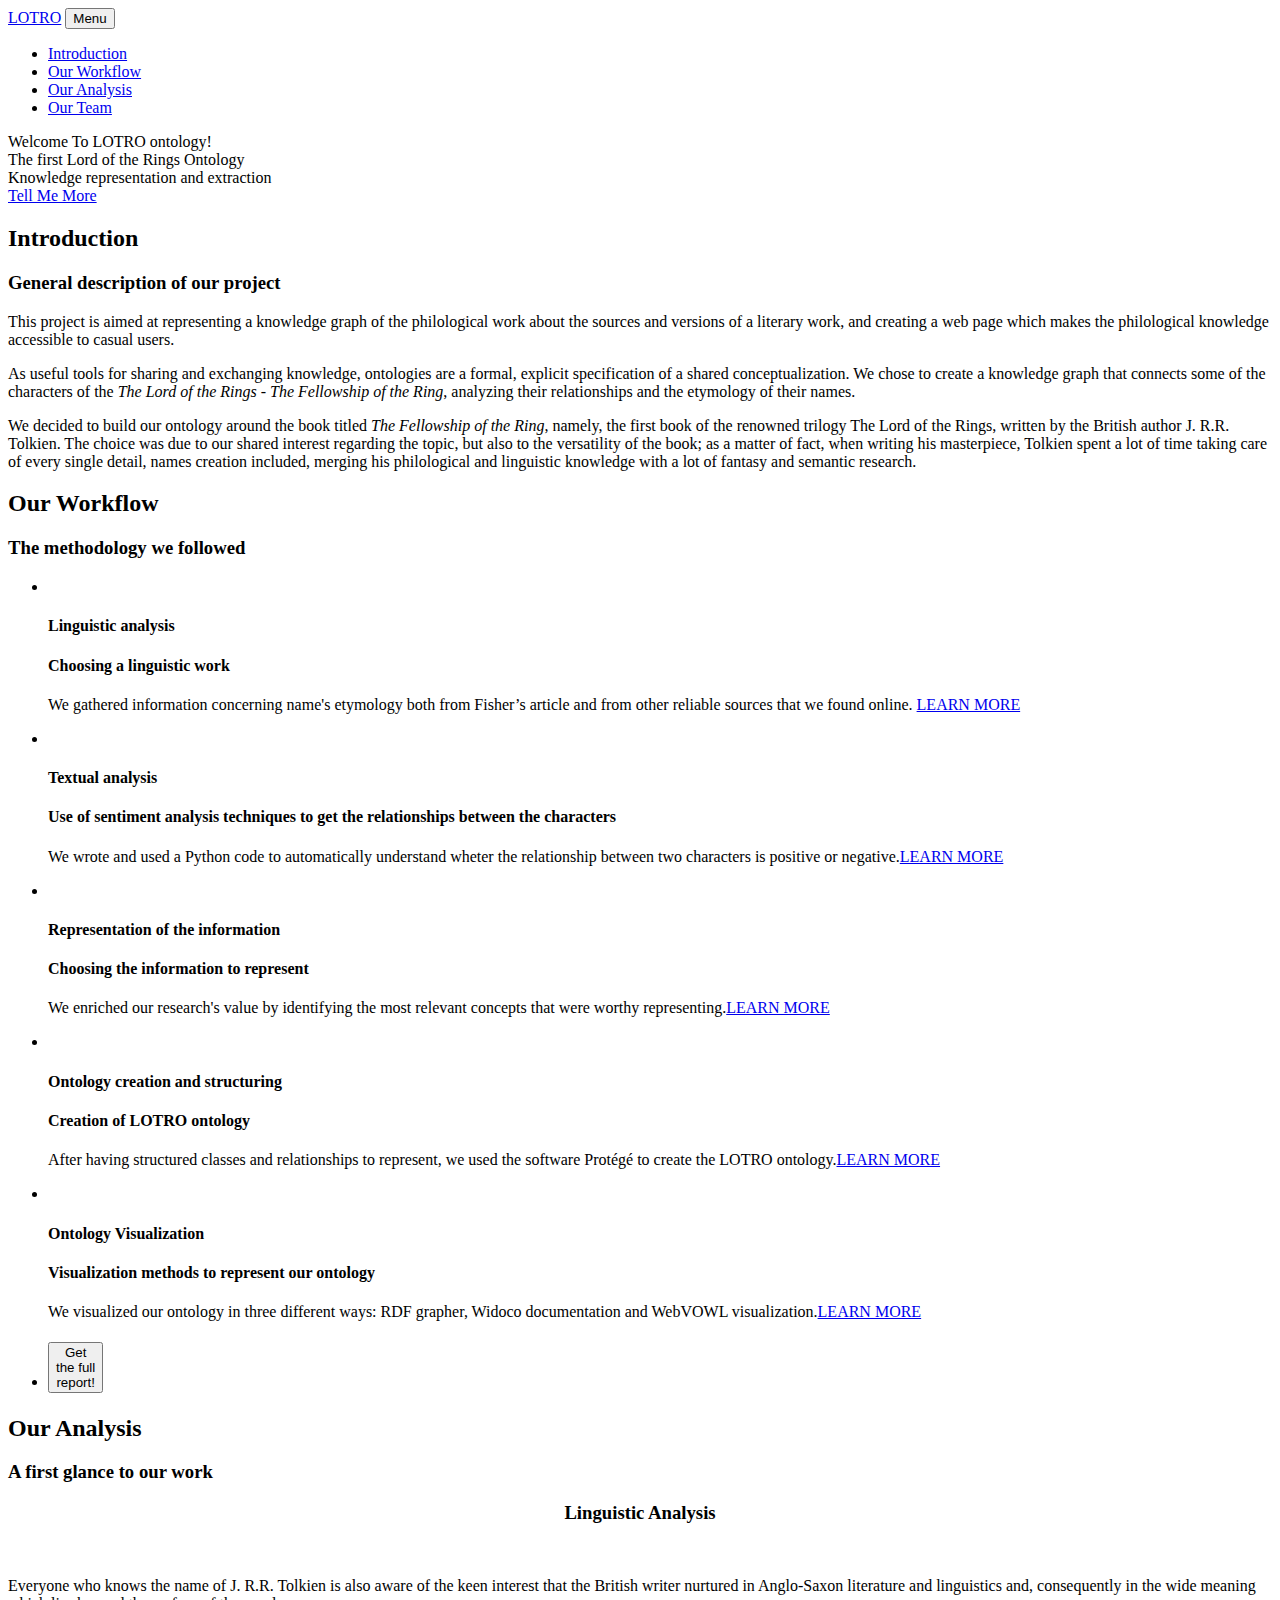
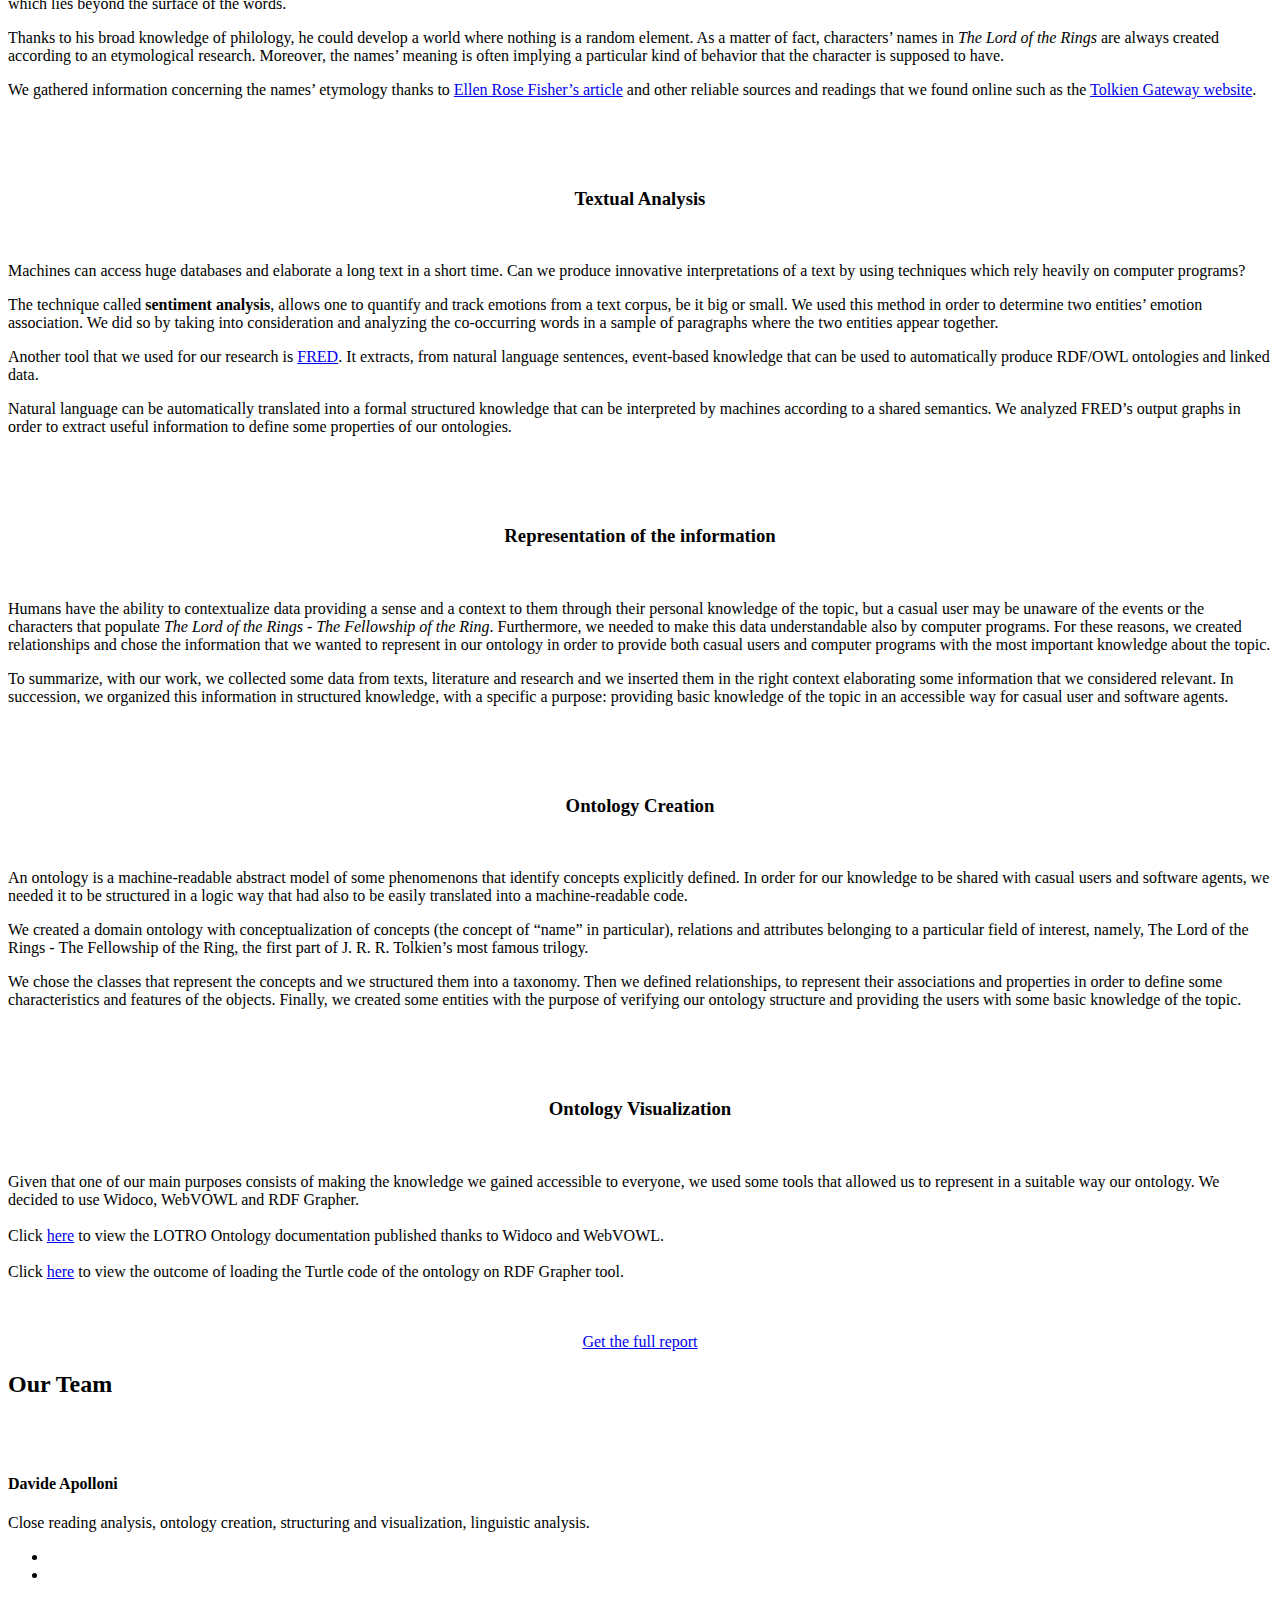
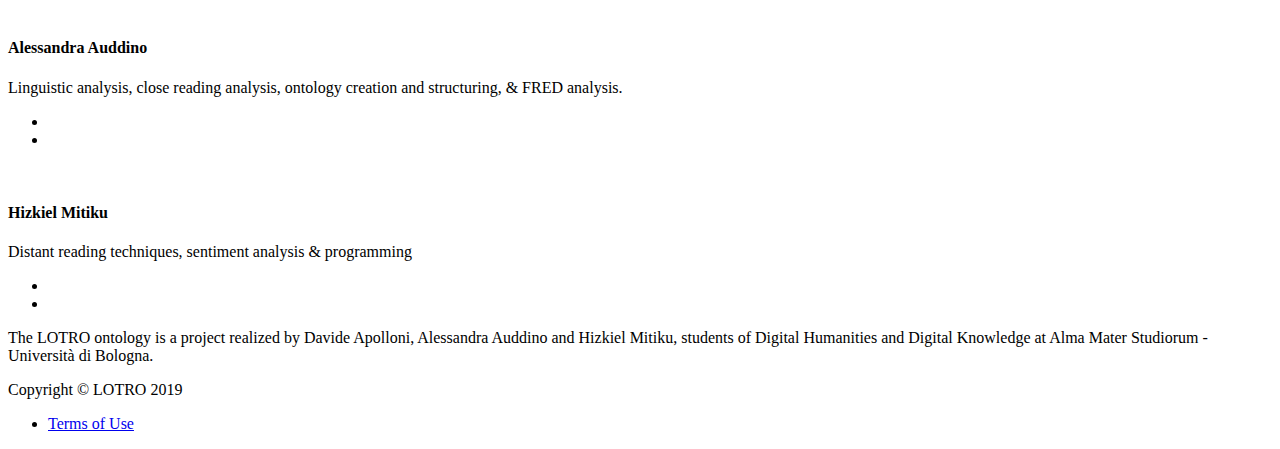
==== LOTRO webiste/index.html @ 90f0393a "Add files via upload" ====
<!DOCTYPE html>
<html lang="en">

<head>

  <meta charset="utf-8">
  <meta name="viewport" content="width=device-width, initial-scale=1, shrink-to-fit=no">
  <meta name="description" content="">
  <meta name="author" content="">

  <title>LOTRO</title>

  <!-- Bootstrap core CSS -->
  <link href="vendor/bootstrap/css/bootstrap.min.css" rel="stylesheet">

  <!-- Custom fonts for this template -->
  <link href="vendor/fontawesome-free/css/all.min.css" rel="stylesheet" type="text/css">
  <link href="https://fonts.googleapis.com/css?family=Montserrat:400,700" rel="stylesheet" type="text/css">
  <link href='https://fonts.googleapis.com/css?family=Kaushan+Script' rel='stylesheet' type='text/css'>
  <link href='https://fonts.googleapis.com/css?family=Droid+Serif:400,700,400italic,700italic' rel='stylesheet' type='text/css'>
  <link href='https://fonts.googleapis.com/css?family=Roboto+Slab:400,100,300,700' rel='stylesheet' type='text/css'>

  <!-- Custom styles for this template -->
  <link href="css/agency.min.css" rel="stylesheet">

  <!-- Top icon --> 
  <link rel="icon" href="img/icon/lotroicon.png">

</head>

<body id="page-top">

  <!-- Navigation -->
  <nav class="navbar navbar-expand-lg navbar-dark fixed-top" id="mainNav">
    <div class="container">
      <a class="navbar-brand js-scroll-trigger" href="#page-top">LOTRO</a>
      <button class="navbar-toggler navbar-toggler-right" type="button" data-toggle="collapse" data-target="#navbarResponsive" aria-controls="navbarResponsive" aria-expanded="false" aria-label="Toggle navigation">
        Menu
        <i class="fas fa-bars"></i>
      </button>
      <div class="collapse navbar-collapse" id="navbarResponsive">
        <ul class="navbar-nav text-uppercase ml-auto">
          <li class="nav-item">
            <a class="nav-link js-scroll-trigger" href="#introduction">Introduction</a>
          </li>
          <li class="nav-item">
            <a class="nav-link js-scroll-trigger" href="#ourworkflow">Our Workflow</a>
          </li>
          <li class="nav-item">
            <a class="nav-link js-scroll-trigger" href="#ouranalysis">Our Analysis</a>
          </li>
          <li class="nav-item">
            <a class="nav-link js-scroll-trigger" href="#team">Our Team</a>
          </li>
        </ul>
      </div>
    </div>
  </nav>

  <!-- Header -->
  <header class="masthead">
    <div class="container">
      <div class="intro-text">
        <div class="intro-lead-in">Welcome To LOTRO ontology!</div>
        <div class="intro-heading text-uppercase">The first Lord of the Rings Ontology</div>
        <div class="intro-lead-in">Knowledge representation and extraction</div>
        <a class="btn btn-primary btn-xl text-uppercase js-scroll-trigger" href="#introduction">Tell Me More</a>
      </div>
    </div>
  </header>

  <!-- introduction -->
  <section class="page-section" id="introduction">
    <div class="container">
      <div class="row">
        <div class="col-lg-12 text-center">
          <h2 class="section-heading text-uppercase">Introduction</h2>
          <h3 class="section-subheading text-muted">General description of our project</h3>
        </div>
      </div>
      <div class="row text-center">
        <p class="text-muted">This project is aimed at representing a knowledge graph of the philological work about the sources and versions of a literary work, and creating a web page which makes the philological knowledge accessible to casual users.</p>

		<p class="text-muted">As useful tools for sharing and exchanging knowledge, ontologies are a formal, explicit specification of a shared conceptualization. We chose to create a knowledge graph that connects some of the characters of the <i>The Lord of the Rings - The Fellowship of the Ring</i>, analyzing their relationships and the etymology of their names.</p>

		<p class="text-muted">We decided to build our ontology around the book titled <i>The Fellowship of the Ring</i>, namely, the first book of the renowned trilogy The Lord of the Rings, written by the British author J. R.R. Tolkien. The choice was due to our shared interest regarding the topic, but also to the versatility of the book; as a matter of fact, when writing his masterpiece, Tolkien spent a lot of time taking care of every single detail, names creation included, merging his philological and linguistic knowledge with a lot of fantasy and semantic research.</p>

    </div>
  </section>

  <!-- Portfolio Grid -->
<!--
  <section class="bg-light page-section" id="portfolio">
    <div class="container">
      <div class="row">
        <div class="col-lg-12 text-center">
          <h2 class="section-heading text-uppercase">Our Workflow</h2>
          <h3 class="section-subheading text-muted">The methodology we followed.</h3>
        </div>
      </div>
      <div class="row">
        <div class="col-md-4 col-sm-6 portfolio-item">
          <a class="portfolio-link" data-toggle="modal" href="#portfolioModal1">
            <div class="portfolio-hover">
              <div class="portfolio-hover-content">
                <i class="fas fa-plus fa-3x"></i>
              </div>
            </div>
            <img class="img-fluid" src="img/portfolio/01-thumbnail.jpg" alt="">
          </a>
          <div class="portfolio-caption">
            <h4>Something</h4>
            <p class="text-muted">Illustration</p>
          </div>
        </div>
        <div class="col-md-4 col-sm-6 portfolio-item">
          <a class="portfolio-link" data-toggle="modal" href="#portfolioModal2">
            <div class="portfolio-hover">
              <div class="portfolio-hover-content">
                <i class="fas fa-plus fa-3x"></i>
              </div>
            </div>
            <img class="img-fluid" src="img/portfolio/02-thumbnail.jpg" alt="">
          </a>
          <div class="portfolio-caption">
            <h4>Something Else</h4>
            <p class="text-muted">Graphic Design</p>
          </div>
        </div>
        <div class="col-md-4 col-sm-6 portfolio-item">
          <a class="portfolio-link" data-toggle="modal" href="#portfolioModal3">
            <div class="portfolio-hover">
              <div class="portfolio-hover-content">
                <i class="fas fa-plus fa-3x"></i>
              </div>
            </div>
            <img class="img-fluid" src="img/portfolio/03-thumbnail.jpg" alt="">
          </a>
          <div class="portfolio-caption">
            <h4>Finish</h4>
            <p class="text-muted">Identity</p>
          </div>
        </div>
        <div class="col-md-4 col-sm-6 portfolio-item">
          <a class="portfolio-link" data-toggle="modal" href="#portfolioModal4">
            <div class="portfolio-hover">
              <div class="portfolio-hover-content">
                <i class="fas fa-plus fa-3x"></i>
              </div>
            </div>
            <img class="img-fluid" src="img/portfolio/04-thumbnail.jpg" alt="">
          </a>
          <div class="portfolio-caption">
            <h4>Lines</h4>
            <p class="text-muted">Branding</p>
          </div>
        </div>
        <div class="col-md-4 col-sm-6 portfolio-item">
          <a class="portfolio-link" data-toggle="modal" href="#portfolioModal5">
            <div class="portfolio-hover">
              <div class="portfolio-hover-content">
                <i class="fas fa-plus fa-3x"></i>
              </div>
            </div>
            <img class="img-fluid" src="img/portfolio/05-thumbnail.jpg" alt="">
          </a>
          <div class="portfolio-caption">
            <h4>Southwest</h4>
            <p class="text-muted">Website Design</p>
          </div>
        </div>
        <div class="col-md-4 col-sm-6 portfolio-item">
          <a class="portfolio-link" data-toggle="modal" href="#portfolioModal6">
            <div class="portfolio-hover">
              <div class="portfolio-hover-content">
                <i class="fas fa-plus fa-3x"></i>
              </div>
            </div>
            <img class="img-fluid" src="img/portfolio/06-thumbnail.jpg" alt="">
          </a>
          <div class="portfolio-caption">
            <h4>Window</h4>
            <p class="text-muted">Photography</p>
          </div>
        </div>
      </div>
    </div>
  </section>
-->
  <!-- WORKFLOW -->
  <section class="bg-light page-section" id="ourworkflow">
    <div class="container">
      <div class="row">
        <div class="col-lg-12 text-center">
          <h2 class="section-heading text-uppercase">Our Workflow</h2>
          <h3 class="section-subheading text-muted">The methodology we followed</h3>
        </div>
      </div>
      <div class="row">
        <div class="col-lg-12">
          <ul class="timeline">
            <li>
              <div class="timeline-image">
                <img class="rounded-circle img-fluid" src="img/about/1.jpg" alt="">
              </div>
              <div class="timeline-panel">
                <div class="timeline-heading">
                  <h4>Linguistic analysis</h4>
                  <h4 class="subheading">Choosing a linguistic work</h4>
                </div>
                <div class="timeline-body">
                  <p class="text-muted">We gathered information concerning name's etymology both from Fisher’s article and from other reliable sources that we found online. <a class="nav-link js-scroll-trigger" href="#philologicalanalysis">LEARN MORE</a></p> 
                </div>
              </div>
            </li>
            <li class="timeline-inverted">
              <div class="timeline-image">
                <img class="rounded-circle img-fluid" src="img/about/2.jpg" alt="">
              </div>
              <div class="timeline-panel">
                <div class="timeline-heading">
                  <h4>Textual analysis</h4>
                  <h4 class="subheading">Use of sentiment analysis techniques to get the relationships between the characters</h4>
                </div>
                <div class="timeline-body">
                  <p class="text-muted">We wrote and used a Python code to automatically understand wheter the relationship between two characters is positive or negative.<a class="nav-link js-scroll-trigger" href="#textualanalysis">LEARN MORE</a></p>
                </div>
              </div>
            </li>
            <li>
              <div class="timeline-image">
                <img class="rounded-circle img-fluid" src="img/about/3.jpg" alt="">
              </div>
              <div class="timeline-panel">
                <div class="timeline-heading">
                  <h4>Representation of the information</h4>
                  <h4 class="subheading">Choosing the information to represent</h4>
                </div>
                <div class="timeline-body">
                  <p class="text-muted">We enriched our research's value by identifying the most relevant concepts that were worthy representing.<a class="nav-link js-scroll-trigger" href="#reprinfo">LEARN MORE</a></p>
                </div>
              </div>
            </li>
            <li class="timeline-inverted">
              <div class="timeline-image">
                <img class="rounded-circle img-fluid" src="img/about/4.jpg" alt="">
              </div>
              <div class="timeline-panel">
                <div class="timeline-heading">
                  <h4>Ontology creation and structuring</h4>
                  <h4 class="subheading">Creation of LOTRO ontology</h4>
                </div>
                <div class="timeline-body">
                  <p class="text-muted">After having structured classes and relationships to represent, we used the software Protégé to create the LOTRO ontology.<a class="nav-link js-scroll-trigger" href="#ontologycreation">LEARN MORE</a></p>
                </div>
              </div>
            </li>
            <li>
              <div class="timeline-image">
                <img class="rounded-circle img-fluid" src="img/about/8.jpg" alt="">
              </div>
              <div class="timeline-panel">
                <div class="timeline-heading">
                  <h4>Ontology Visualization</h4>
                  <h4 class="subheading">Visualization methods to represent our ontology</h4>
                </div>
                <div class="timeline-body">
                  <p class="text-muted">We visualized our ontology in three different ways: RDF grapher, Widoco documentation and WebVOWL visualization.<a class="nav-link js-scroll-trigger" href="#ontologyvisualization">LEARN MORE</a></p>
                </div>
              </div>
            </li>
<!-- DA QUAAAAAAAAAAAAAAAAAAAAAAAAAAA 
            <li>
              <div class="timeline-image">
                <img class="rounded-circle img-fluid" src="img/about/5.jpg" alt="">
              </div>
              <div class="timeline-panel">
                <div class="timeline-heading">
                  <h4>WebVOWL</h4>
                  <h4 class="subheading">Ontology visualization</h4>
                </div>
                <div class="timeline-body">
                  <p class="text-muted">We used the web application WebVOWL to get an interactive visualization of our ontology.</p>
                </div>
              </div>
            </li>
END OF THE PARTTTTTTTTTTTTTT -->
<li class="timeline-inverted">
              <div class="timeline-image">
                <h4><button type="button" class="btn btn-primary" onclick="window.location='file:///Users/davideapolloni/Desktop/LOTRO%20webiste/report/HeadingSets/index3.html';">Get
                  <br>the full
                  <br>report!</h4></button>
              </div>
            </li>
          </ul>
        </div>
      </div>
    </div>
  </section>

    <section class="page-section" id="ouranalysis">
    <div class="container">
      <div class="row">
        <div class="col-lg-12 text-center">
          <h2 class="section-heading text-uppercase">Our Analysis</h2>
          <h3 class="section-subheading text-muted">A first glance to our work</h3>
        </div>
      </div>
      <h3 style="text-align:center;" id="philologicalanalysis">Linguistic Analysis</h3>
      <br>
      <div class="row text-center">
          <p class="text-muted">Everyone who knows the name of J. R.R. Tolkien is also aware of the keen interest that the British writer nurtured in Anglo-Saxon literature and linguistics and, consequently in the wide meaning which lies beyond the surface of the words.</p>
        <p class="text-muted"> Thanks to his broad knowledge of philology, he could develop a world where nothing is a random element. As a matter of fact, characters’ names in <i>The Lord of the Rings</i> are always created according to an etymological research. Moreover, the names’ meaning is often implying a particular kind of behavior that the character is supposed to have.</p>

        <p class="text-muted">We gathered information concerning the names’ etymology thanks to <a href="https://www.nottingham.ac.uk/english/documents/innervate/13-14/02-ellen-fisher-q33407-pp-21-34.pdf">Ellen Rose Fisher’s article</a> and other reliable sources and readings that we found online such as the <a href="http://tolkiengateway.net/wiki/Main_Page">Tolkien Gateway website</a>.
</p>
    </div>
    <br>
    <br>
    <br>
          <h3 style="text-align:center;" id="textualanalysis">Textual Analysis</h3>
          <br>
      <div class="row text-center">
        <p class="text-muted">Machines can access huge databases and elaborate a long text in a short time. Can we produce innovative interpretations of a text by using techniques which rely heavily on computer programs?</p>
		 <p class="text-muted">The technique called <strong>sentiment analysis</strong>, allows one to quantify and track emotions from a text corpus, be it big or small. We used this method in order to determine two entities’ emotion association. We did so by taking into consideration and analyzing the co-occurring words in a sample of paragraphs where the two entities appear together.</p> 
		 <p class="text-muted">Another tool that we used for our research is <a href="http://wit.istc.cnr.it:9191/fred?text=This+is+me&prefix=fred%3A&namespace=http%3A%2F%2Fwww.ontologydesignpatterns.org%2Font%2Ffred%2Fdomain.owl%23&wfd_profile=b&textannotation=earmark&format=image%2Fpng">FRED</a>. It extracts, from natural language sentences, event-based knowledge that can be used to automatically produce RDF/OWL ontologies and linked data.</p> 
		 <p class="text-muted">Natural language can be automatically translated into a formal structured knowledge that can be interpreted by machines according to a shared semantics. We analyzed FRED’s output graphs in order to extract useful information to define some properties of our ontologies.</p>
</p>
    </div>
    <br><br><br>
          <h3 style="text-align:center;" id="reprinfo">Representation of the information</h3>
          <br>
      <div class="row text-center">
          <p class="text-muted">Humans have the ability to contextualize data providing a sense and a context to them through their personal knowledge of the topic, but a casual user may be unaware of the events or the characters that populate <i>The Lord of the Rings - The Fellowship of the Ring</i>. Furthermore, we needed to make this data understandable also by computer programs. For these reasons, we created relationships and chose the information that we wanted to represent in our ontology in order to provide both casual users and computer programs with the most important knowledge about the topic.</p> 
 <p class="text-muted">To summarize, with our work, we collected some data from texts, literature and research and we inserted them in the right context elaborating some information that we considered relevant. In succession, we organized this information in structured knowledge, with a specific a purpose: providing basic knowledge of the topic in an accessible way for casual user and software agents.
</p>
    </div>
    <br><br><br>
         <h3 style="text-align:center;" id="ontologycreation">Ontology Creation</h3>
         <br>
      <div class="row text-center">
          <p class="text-muted">An ontology is a machine-readable abstract model of some phenomenons that identify concepts explicitly defined. In order for our knowledge to be shared with casual users and software agents, we needed it to be structured in a logic way that had also to be easily translated into a machine-readable code.</p> 
<p class="text-muted">We created a domain ontology with conceptualization of concepts (the concept of “name” in particular), relations and attributes belonging to a particular field of interest, namely, The Lord of the Rings - The Fellowship of the Ring, the first part of J. R. R. Tolkien’s most famous trilogy.</p>
<p class="text-muted">We chose the classes that represent the concepts and we structured them into a taxonomy. Then we defined relationships, to represent their associations and properties in order to define some characteristics and features of the objects. Finally, we created some entities with the purpose of verifying our ontology structure and providing the users with some basic knowledge of the topic.
</p>
    </div>
    <br><br><br>
             <h3 style="text-align:center;" id="ontologyvisualization">Ontology Visualization</h3>
             <br>
      <div class="row text-center">
          <p class="text-muted"> Given that one of our main purposes consists of making the knowledge we gained accessible to everyone, we used some tools that allowed us to represent in a suitable way our ontology. We decided to use Widoco, WebVOWL and RDF Grapher.
            <br><br>
          Click <a href="https://lotro.github.io/MyDocumentation/index-en.html">here</a> to view the LOTRO Ontology documentation published thanks to Widoco and WebVOWL.
          <br><br>
          Click <a href="#">here</a> to view the outcome of loading the Turtle code of the ontology on RDF Grapher tool.
</p>
    </div>
    <br>
    <br>
            <center><a class="btn btn-primary btn-xl text-uppercase js-scroll-trigger" href="file:///Users/davideapolloni/Desktop/LOTRO%20webiste/report/HeadingSets/index3.html">Get the full report</a></center>
  </section>

  <!-- Team -->
<section class="bg-light page-section" id="team">
    <div class="container">
      <div class="row">
        <div class="col-lg-12 text-center">
          <h2 class="section-heading text-uppercase">Our Team</h2>
          <br>
        </div>
      </div>
      <div class="row">
        <div class="col-sm-4">
          <div class="team-member">
            <img class="mx-auto rounded-circle" src="img/team/1.jpg" alt="">
            <h4>Davide Apolloni</h4>
            <p class="text-muted">Close reading analysis, ontology creation, structuring and visualization, linguistic analysis.</p>
            <ul class="list-inline social-buttons">
              <li class="list-inline-item">
                <a href="https://github.com/DavideApolloni">
                  <i class="fab fa-github"></i>
                </a>
              </li>
              <li class="list-inline-item">
                <a href="https://www.linkedin.com/in/davide-apolloni-568602159/">
                  <i class="fab fa-linkedin-in"></i>
                </a>
              </li>
            </ul>
          </div>
        </div>
        <div class="col-sm-4">
          <div class="team-member">
            <img class="mx-auto rounded-circle" src="img/team/2.jpg" alt="">
            <h4>Alessandra Auddino</h4>
            <p class="text-muted">Linguistic analysis, close reading analysis, ontology creation and structuring, & FRED analysis.</p>
            <ul class="list-inline social-buttons">
              <li class="list-inline-item">
                <a href="https://github.com/AleAuddi">
                  <i class="fab fa-github"></i>
                </a>
              </li>
              <li class="list-inline-item">
                <a href="https://www.linkedin.com/in/alessandra-auddino/">
                  <i class="fab fa-linkedin-in"></i>
                </a>
              </li>
            </ul>
          </div>
        </div>
        <div class="col-sm-4">
          <div class="team-member">
            <img class="mx-auto rounded-circle" src="img/team/3.jpg" alt="">
            <h4>Hizkiel Mitiku</h4>
            <p class="text-muted">Distant reading techniques, sentiment analysis & programming</p>
            <ul class="list-inline social-buttons">
              <li class="list-inline-item">
                <a href="https://github.com/Hizkie">
                  <i class="fab fa-github"></i>
                </a>
              </li>
              <li class="list-inline-item">
                <a href="https://www.linkedin.com/in/hizkiel-alemayehu-97306010b/">
                  <i class="fab fa-linkedin-in"></i>
                </a>
              </li>
            </ul>
          </div>
        </div>
      </div>
      <div class="row">
        <div class="col-lg-8 mx-auto text-center">
          <p class="large text-muted">The LOTRO ontology is a project realized by Davide Apolloni, Alessandra Auddino and Hizkiel Mitiku, students of Digital Humanities and Digital Knowledge at Alma Mater Studiorum - Università di Bologna.</p>
        </div>
      </div>
    </div>
  </section>

<!--
  <!- Clients
  <section class="py-5">
    <div class="container">
      <div class="row" style="display: flex; justify-content: center;">
        <div class="col-md-3 col-sm-6">
          <a href="#">
            <img class="img-fluid d-block mx-auto" src="img/logos/unibo.png" alt="">
          </a>
          <a href="#">
            <img class="img-fluid d-block mx-auto" src="img/logos/dhdk.png" alt="">
          </a>
        </div>
    </div>
  </section>
-->

<!--
  Contact 
  <section class="page-section" id="contact">
    <div class="container">
      <div class="row">
        <div class="col-lg-12 text-center">
          <h2 class="section-heading text-uppercase">Contact Us</h2>
          <h3 class="section-subheading text-muted">Lorem ipsum dolor sit amet consectetur.</h3>
        </div>
      </div>
      <div class="row">
        <div class="col-lg-12">
          <form id="contactForm" name="sentMessage" novalidate="novalidate">
            <div class="row">
              <div class="col-md-6">
                <div class="form-group">
                  <input class="form-control" id="name" type="text" placeholder="Your Name *" required="required" data-validation-required-message="Please enter your name.">
                  <p class="help-block text-danger"></p>
                </div>
                <div class="form-group">
                  <input class="form-control" id="email" type="email" placeholder="Your Email *" required="required" data-validation-required-message="Please enter your email address.">
                  <p class="help-block text-danger"></p>
                </div>
                <div class="form-group">
                  <input class="form-control" id="phone" type="tel" placeholder="Your Phone *" required="required" data-validation-required-message="Please enter your phone number.">
                  <p class="help-block text-danger"></p>
                </div>
              </div>
              <div class="col-md-6">
                <div class="form-group">
                  <textarea class="form-control" id="message" placeholder="Your Message *" required="required" data-validation-required-message="Please enter a message."></textarea>
                  <p class="help-block text-danger"></p>
                </div>
              </div>
              <div class="clearfix"></div>
              <div class="col-lg-12 text-center">
                <div id="success"></div>
                <button id="sendMessageButton" class="btn btn-primary btn-xl text-uppercase" type="submit">Send Message</button>
              </div>
            </div>
          </form>
        </div>
      </div>
    </div>
  </section>
-->

  <!-- Footer -->
  <footer class="footer">
    <div class="container">
      <div class="row align-items-center">
        <div class="col-md-4">
          <span class="copyright">Copyright &copy; LOTRO 2019</span>
        </div>
        <div class="col-md-4">
          <ul class="list-inline social-buttons">
          </ul>
        </div>
        <div class="col-md-4">
          <ul class="list-inline quicklinks">
            <li class="list-inline-item">
              <a href="https://creativecommons.org/licenses/by/2.0/">Terms of Use</a>
            </li>
          </ul>
        </div>
      </div>
    </div>
  </footer>

  <!-- Portfolio Modals -->

  <!-- Modal 1 -->
  <!--
  <div class="portfolio-modal modal fade" id="portfolioModal1" tabindex="-1" role="dialog" aria-hidden="true">
    <div class="modal-dialog">
      <div class="modal-content">
        <div class="close-modal" data-dismiss="modal">
          <div class="lr">
            <div class="rl"></div>
          </div>
        </div>
        <div class="container">
          <div class="row">
            <div class="col-lg-8 mx-auto">
              <div class="modal-body">
                <!- Project Details Go Here 
                <h2 class="text-uppercase">Project Name</h2>
                <p class="item-intro text-muted">Lorem ipsum dolor sit amet consectetur.</p>
                <img class="img-fluid d-block mx-auto" src="img/portfolio/01-full.jpg" alt="">
                <p>Use this area to describe your project. Lorem ipsum dolor sit amet, consectetur adipisicing elit. Est blanditiis dolorem culpa incidunt minus dignissimos deserunt repellat aperiam quasi sunt officia expedita beatae cupiditate, maiores repudiandae, nostrum, reiciendis facere nemo!</p>
                <ul class="list-inline">
                  <li>Date: January 2017</li>
                  <li>Client: Threads</li>
                  <li>Category: Illustration</li>
                </ul>
                <button class="btn btn-primary" data-dismiss="modal" type="button">
                  <i class="fas fa-times"></i>
                  Close Project</button>
              </div>
            </div>
          </div>
        </div>
      </div>
    </div>
  </div>

  <!- Modal 2 
  <div class="portfolio-modal modal fade" id="portfolioModal2" tabindex="-1" role="dialog" aria-hidden="true">
    <div class="modal-dialog">
      <div class="modal-content">
        <div class="close-modal" data-dismiss="modal">
          <div class="lr">
            <div class="rl"></div>
          </div>
        </div>
        <div class="container">
          <div class="row">
            <div class="col-lg-8 mx-auto">
              <div class="modal-body">
                <!- Project Details Go Here 
                <h2 class="text-uppercase">Project Name</h2>
                <p class="item-intro text-muted">Lorem ipsum dolor sit amet consectetur.</p>
                <img class="img-fluid d-block mx-auto" src="img/portfolio/02-full.jpg" alt="">
                <p>Use this area to describe your project. Lorem ipsum dolor sit amet, consectetur adipisicing elit. Est blanditiis dolorem culpa incidunt minus dignissimos deserunt repellat aperiam quasi sunt officia expedita beatae cupiditate, maiores repudiandae, nostrum, reiciendis facere nemo!</p>
                <ul class="list-inline">
                  <li>Date: January 2017</li>
                  <li>Client: Explore</li>
                  <li>Category: Graphic Design</li>
                </ul>
                <button class="btn btn-primary" data-dismiss="modal" type="button">
                  <i class="fas fa-times"></i>
                  Close Project</button>
              </div>
            </div>
          </div>
        </div>
      </div>
    </div>
  </div>

  <!- Modal 3 
  <div class="portfolio-modal modal fade" id="portfolioModal3" tabindex="-1" role="dialog" aria-hidden="true">
    <div class="modal-dialog">
      <div class="modal-content">
        <div class="close-modal" data-dismiss="modal">
          <div class="lr">
            <div class="rl"></div>
          </div>
        </div>
        <div class="container">
          <div class="row">
            <div class="col-lg-8 mx-auto">
              <div class="modal-body">
                <!- Project Details Go Here 
                <h2 class="text-uppercase">Project Name</h2>
                <p class="item-intro text-muted">Lorem ipsum dolor sit amet consectetur.</p>
                <img class="img-fluid d-block mx-auto" src="img/portfolio/03-full.jpg" alt="">
                <p>Use this area to describe your project. Lorem ipsum dolor sit amet, consectetur adipisicing elit. Est blanditiis dolorem culpa incidunt minus dignissimos deserunt repellat aperiam quasi sunt officia expedita beatae cupiditate, maiores repudiandae, nostrum, reiciendis facere nemo!</p>
                <ul class="list-inline">
                  <li>Date: January 2017</li>
                  <li>Client: Finish</li>
                  <li>Category: Identity</li>
                </ul>
                <button class="btn btn-primary" data-dismiss="modal" type="button">
                  <i class="fas fa-times"></i>
                  Close Project</button>
              </div>
            </div>
          </div>
        </div>
      </div>
    </div>
  </div>

  <!- Modal 4 
  <div class="portfolio-modal modal fade" id="portfolioModal4" tabindex="-1" role="dialog" aria-hidden="true">
    <div class="modal-dialog">
      <div class="modal-content">
        <div class="close-modal" data-dismiss="modal">
          <div class="lr">
            <div class="rl"></div>
          </div>
        </div>
        <div class="container">
          <div class="row">
            <div class="col-lg-8 mx-auto">
              <div class="modal-body">
                <!- Project Details Go Here 
                <h2 class="text-uppercase">Project Name</h2>
                <p class="item-intro text-muted">Lorem ipsum dolor sit amet consectetur.</p>
                <img class="img-fluid d-block mx-auto" src="img/portfolio/04-full.jpg" alt="">
                <p>Use this area to describe your project. Lorem ipsum dolor sit amet, consectetur adipisicing elit. Est blanditiis dolorem culpa incidunt minus dignissimos deserunt repellat aperiam quasi sunt officia expedita beatae cupiditate, maiores repudiandae, nostrum, reiciendis facere nemo!</p>
                <ul class="list-inline">
                  <li>Date: January 2017</li>
                  <li>Client: Lines</li>
                  <li>Category: Branding</li>
                </ul>
                <button class="btn btn-primary" data-dismiss="modal" type="button">
                  <i class="fas fa-times"></i>
                  Close Project</button>
              </div>
            </div>
          </div>
        </div>
      </div>
    </div>
  </div>

  <!- Modal 5 
  <div class="portfolio-modal modal fade" id="portfolioModal5" tabindex="-1" role="dialog" aria-hidden="true">
    <div class="modal-dialog">
      <div class="modal-content">
        <div class="close-modal" data-dismiss="modal">
          <div class="lr">
            <div class="rl"></div>
          </div>
        </div>
        <div class="container">
          <div class="row">
            <div class="col-lg-8 mx-auto">
              <div class="modal-body">
                <!- Project Details Go Here
                <h2 class="text-uppercase">Project Name</h2>
                <p class="item-intro text-muted">Lorem ipsum dolor sit amet consectetur.</p>
                <img class="img-fluid d-block mx-auto" src="img/portfolio/.jpg" alt="">
                <p>Use , reiciendis facere nemo!</p>
                <ul class="list-inline">
                  <li>Date: January 2017</li>
                  <li>Client: Southwest</li>
                  <li>Category: Website Design</li>
                </ul>
                <button class="btn btn-primary" data-dismiss="modal" type="button">
                  <i class="fas fa-times"></i>
                  Close Project</button>
              </div>
            </div>
          </div>
        </div>
      </div>
    </div>
  </div>

  <!- Modal 6 
  <div class="portfolio-modal modal fade" id="portfolioModal6" tabindex="-1" role="dialog" aria-hidden="true">
    <div class="modal-dialog">
      <div class="modal-content">
        <div class="close-modal" data-dismiss="modal">
          <div class="lr">
            <div class="rl"></div>
          </div>
        </div>
        <div class="container">
          <div class="row">
            <div class="col-lg-8 mx-auto">
              <div class="modal-body">
                <!- Project Details Go Here 
                <h2 class="text-uppercase">Project Name</h2>
                <p class="item-intro text-muted">Lorem ipsum dolor sit amet consectetur.</p>
                <img class="img-fluid d-block mx-auto" src="img/portfolio/06-full.jpg" alt="">
                <p>Use this area to describe your project. Lorem ipsum dolor sit amet, consectetur adipisicing elit. Est blanditiis dolorem culpa incidunt minus dignissimos deserunt repellat aperiam quasi sunt officia expedita beatae cupiditate, maiores repudiandae, nostrum, reiciendis facere nemo!</p>
                <ul class="list-inline">
                  <li>Date: January 2017</li>
                  <li>Client: Window</li>
                  <li>Category: Photography</li>
                </ul>
                <button class="btn btn-primary" data-dismiss="modal" type="button">
                  <i class="fas fa-times"></i>
                  Close Project</button>
              </div>
            </div>
          </div>
        </div>
      </div>
    </div>
  </div>
-->

  <!-- Bootstrap core JavaScript -->
  <script src="vendor/jquery/jquery.min.js"></script>
  <script src="vendor/bootstrap/js/bootstrap.bundle.min.js"></script>

  <!-- Plugin JavaScript -->
  <script src="vendor/jquery-easing/jquery.easing.min.js"></script>

  <!-- Contact form JavaScript -->
  <script src="js/jqBootstrapValidation.js"></script>
  <script src="js/contact_me.js"></script>

  <!-- Custom scripts for this template -->
  <script src="js/agency.min.js"></script>

</body>

</html>
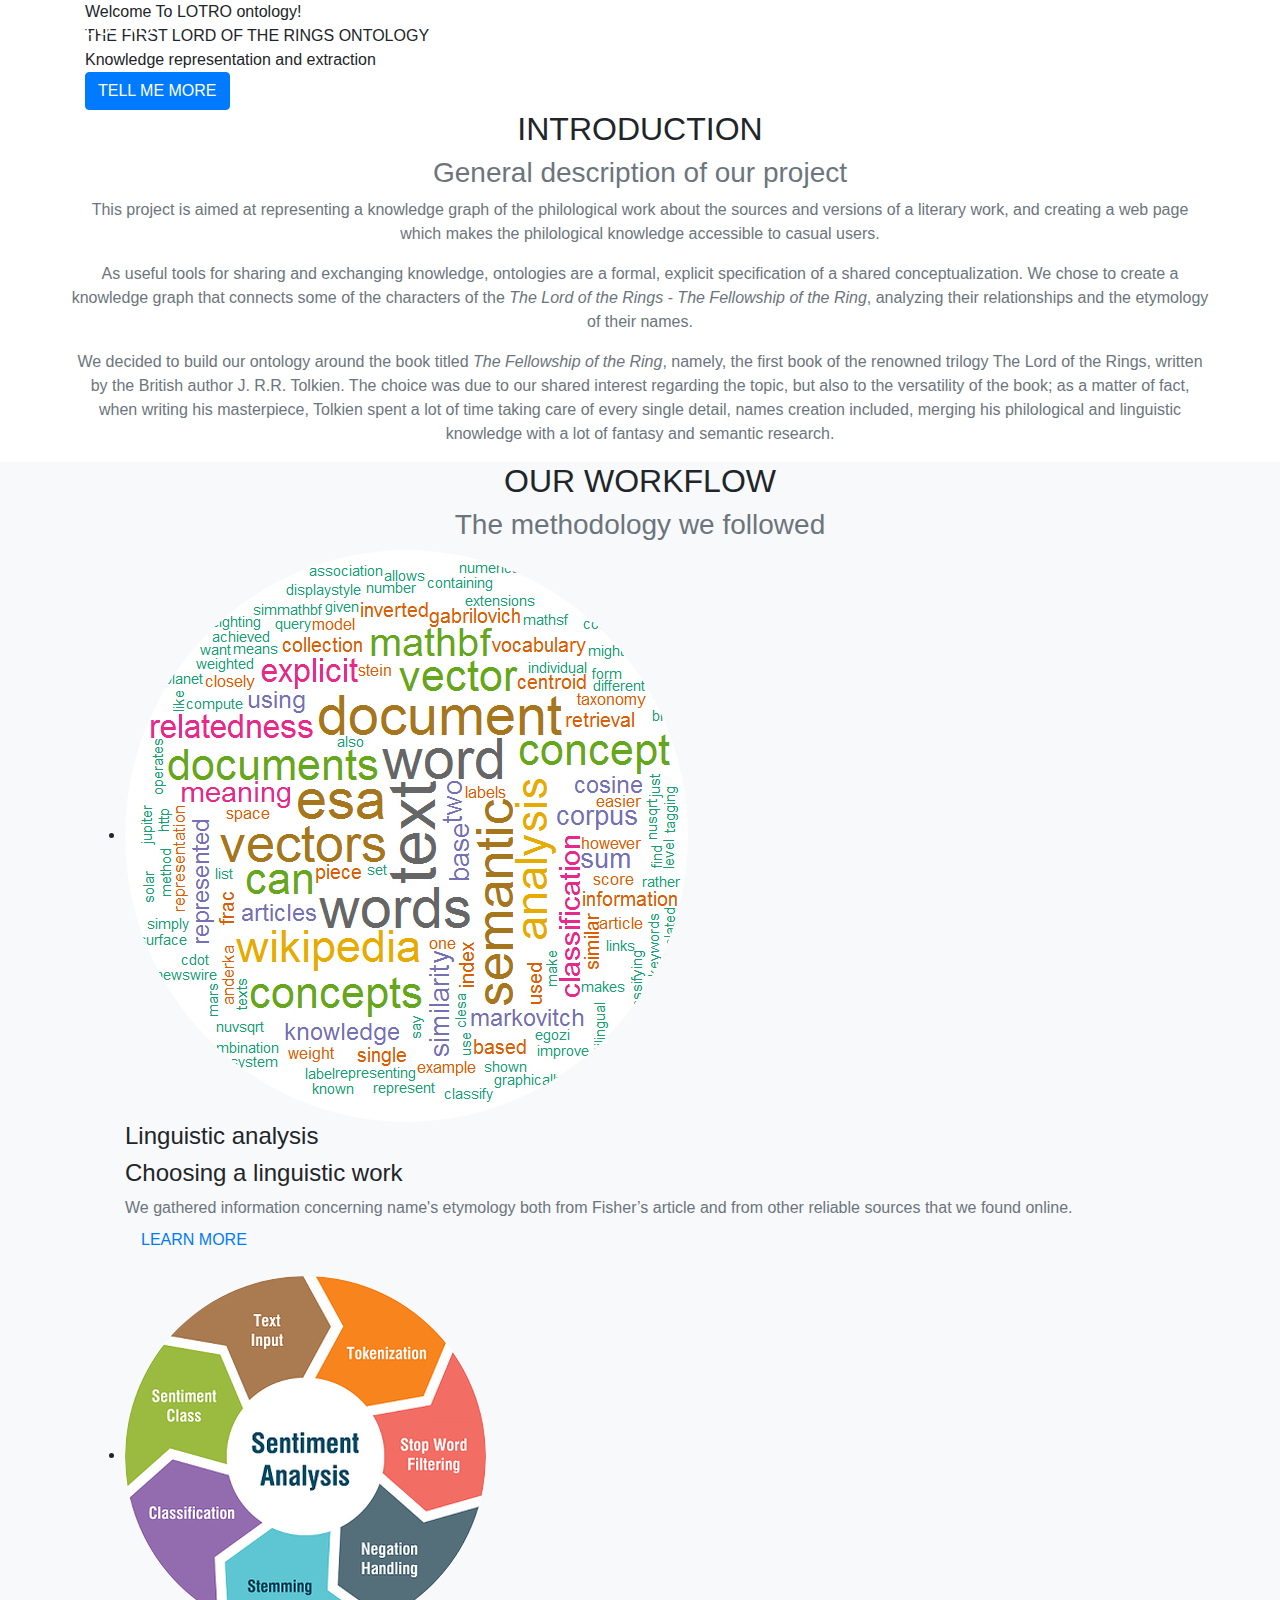
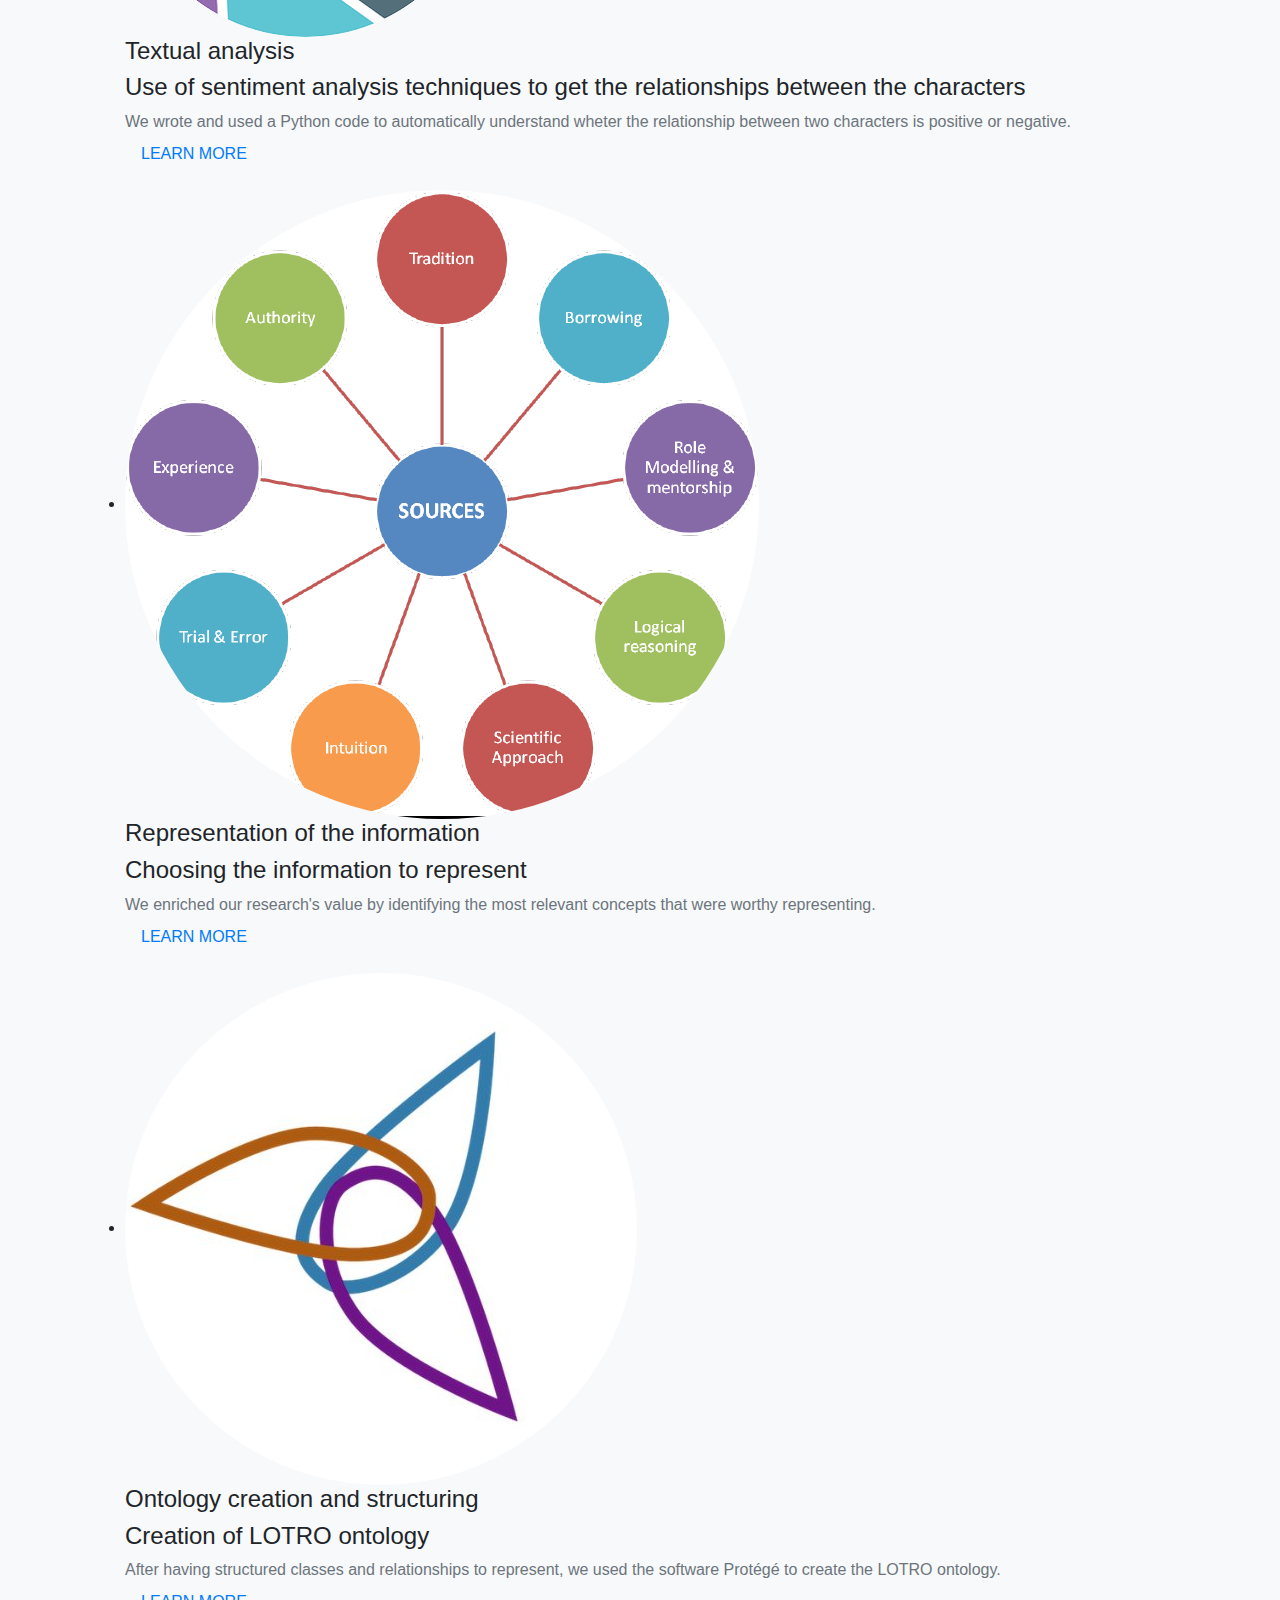
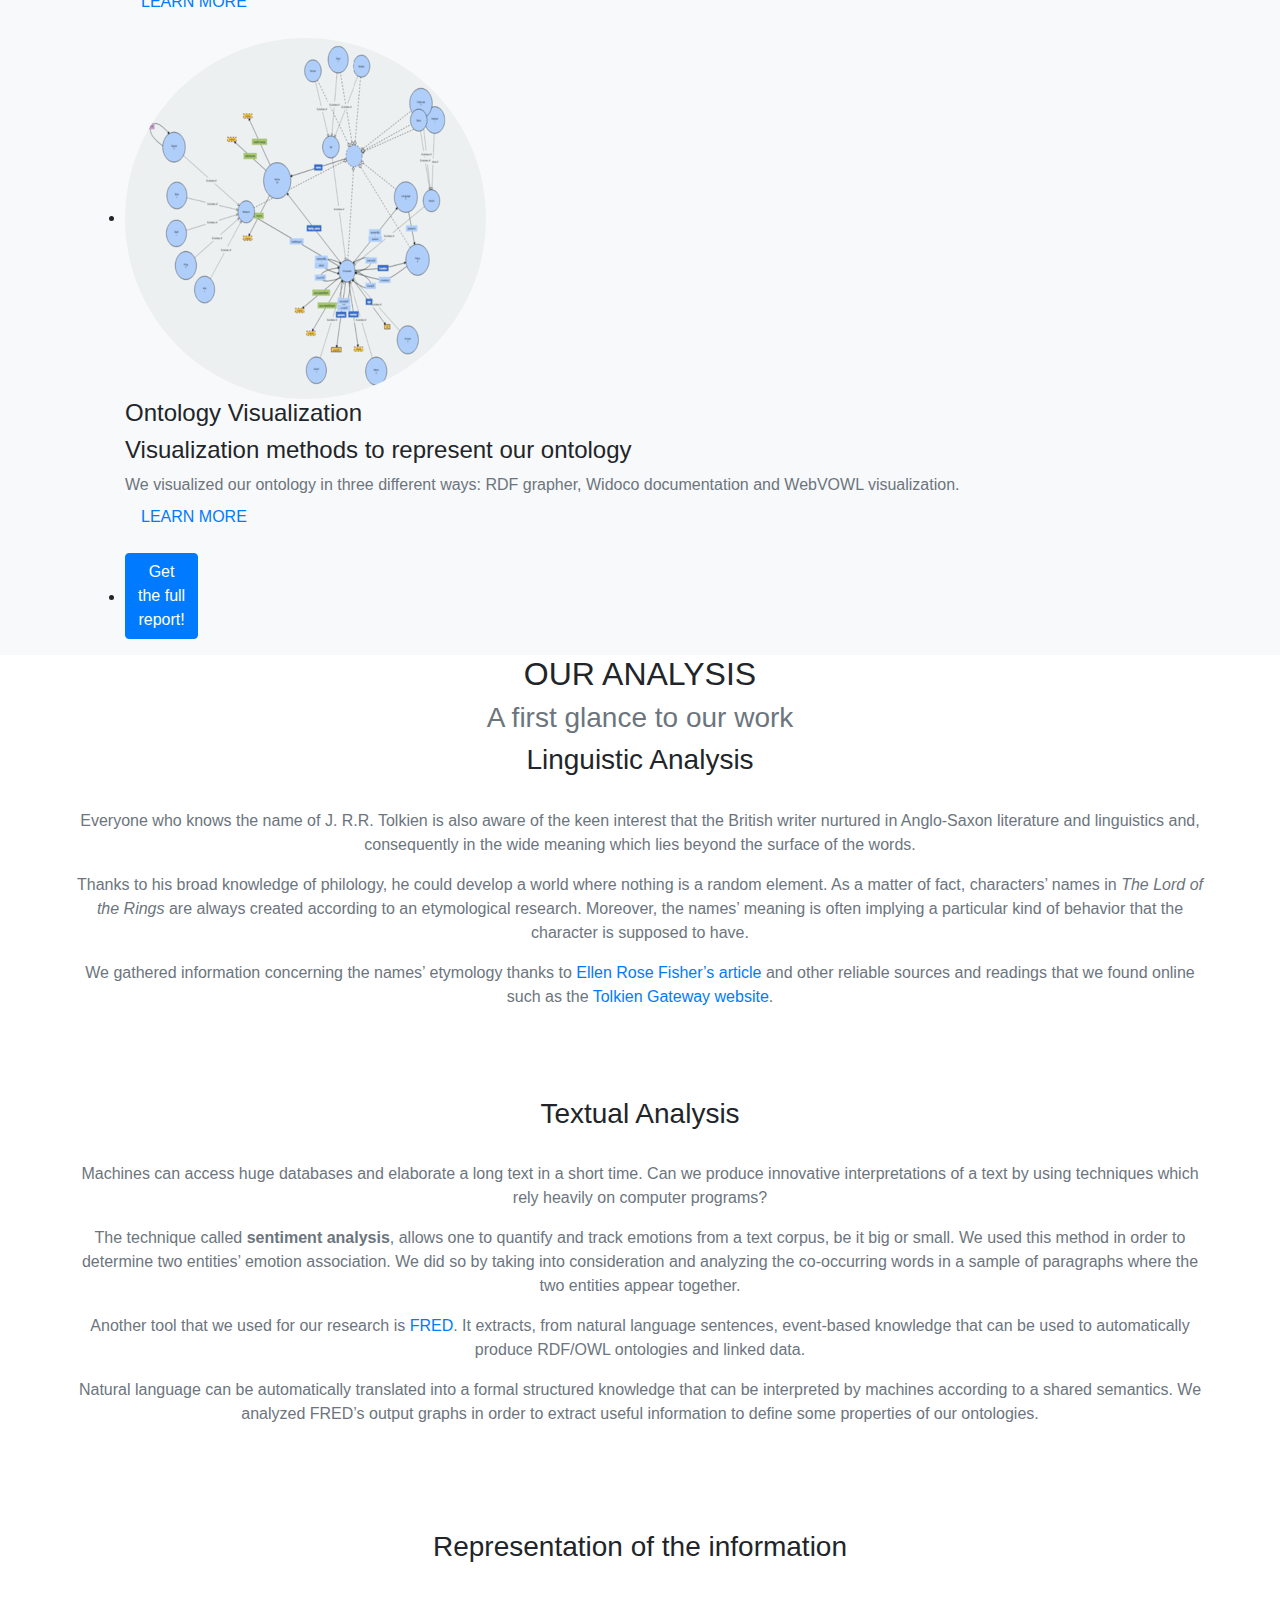
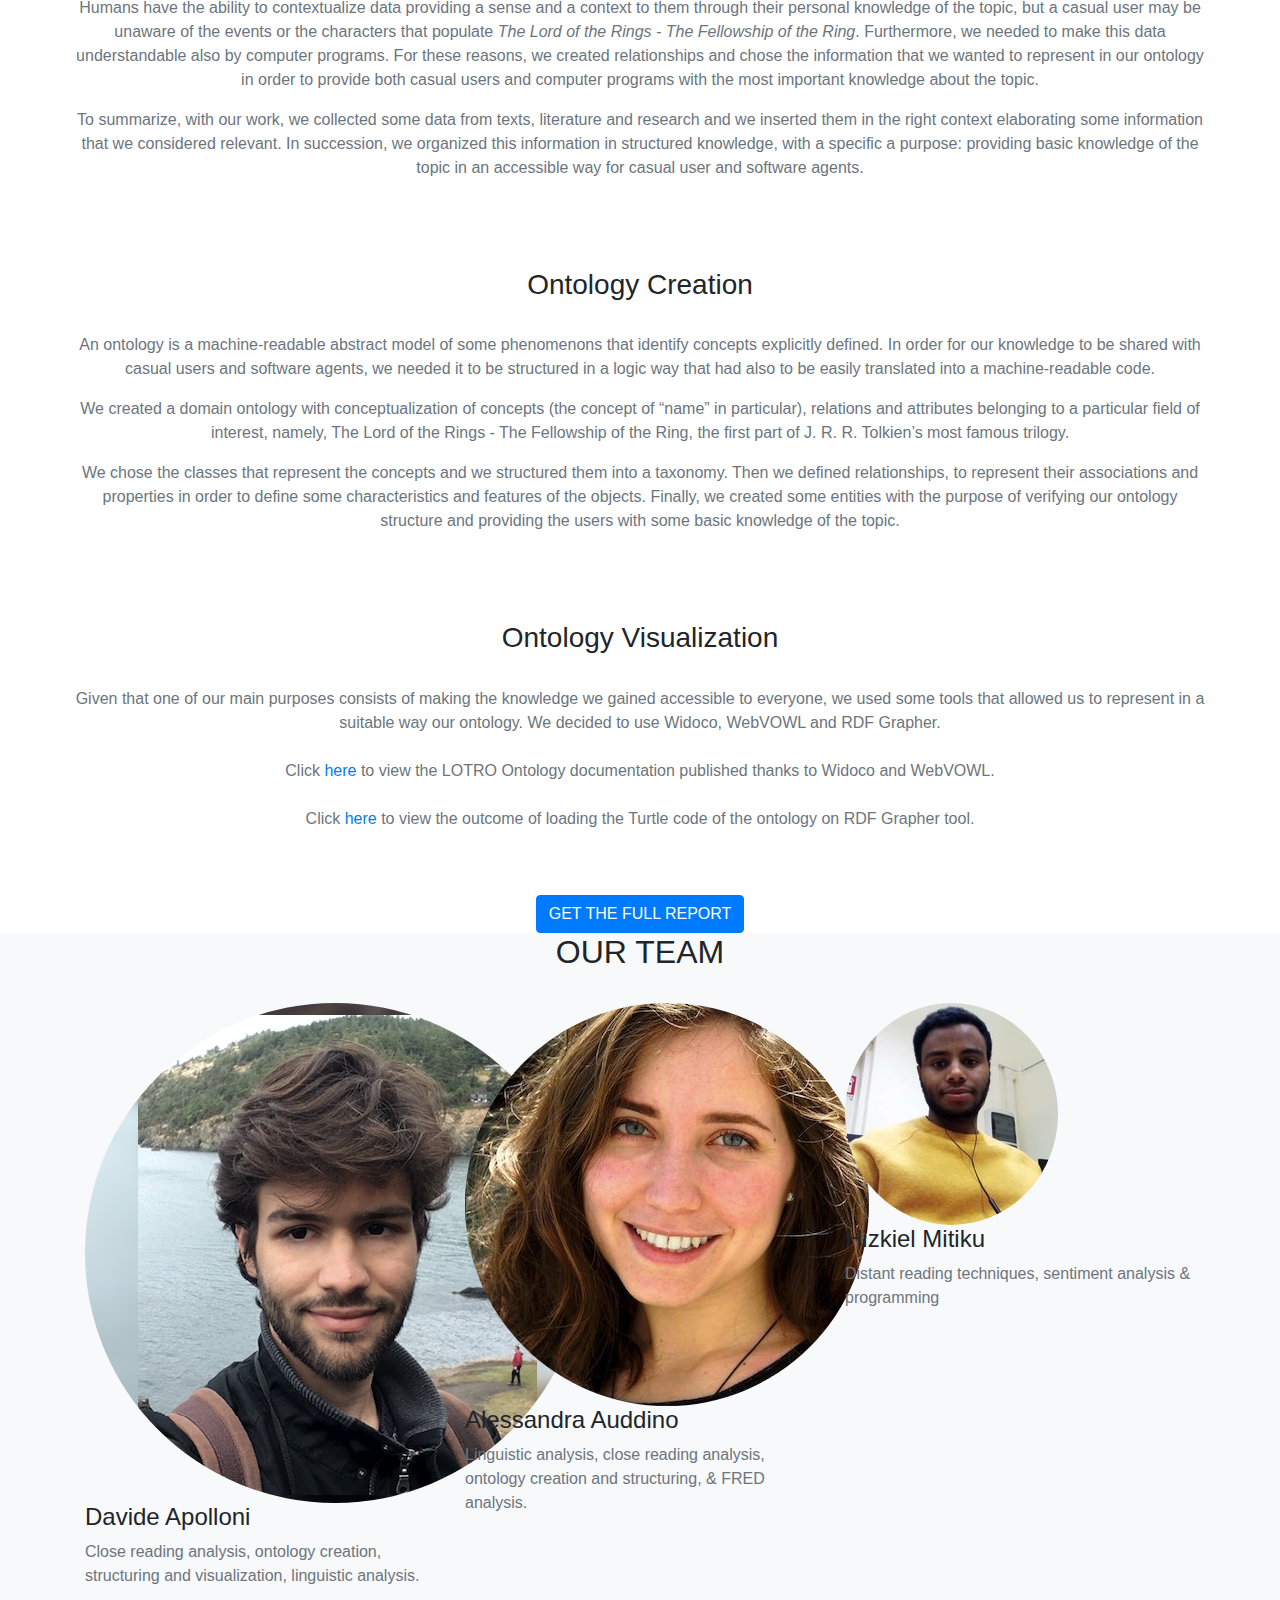
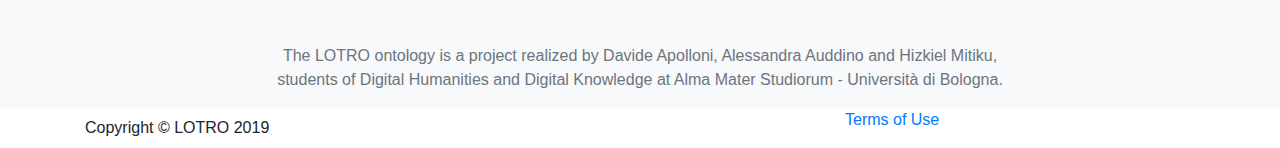
==== commit 8cb7158b: "Update index.html" ====
--- a/LOTRO webiste/index.html
+++ b/LOTRO webiste/index.html
@@ -287,7 +287,7 @@
 END OF THE PARTTTTTTTTTTTTTT -->
 <li class="timeline-inverted">
               <div class="timeline-image">
-                <h4><button type="button" class="btn btn-primary" onclick="window.location='file:///Users/davideapolloni/Desktop/LOTRO%20webiste/report/HeadingSets/index3.html';">Get
+                <h4><button type="button" class="btn btn-primary" onclick="window.location='https://lotro.github.io/report/index3.html';">Get
                   <br>the full
                   <br>report!</h4></button>
               </div>
@@ -357,7 +357,7 @@
     </div>
     <br>
     <br>
-            <center><a class="btn btn-primary btn-xl text-uppercase js-scroll-trigger" href="file:///Users/davideapolloni/Desktop/LOTRO%20webiste/report/HeadingSets/index3.html">Get the full report</a></center>
+            <center><a class="btn btn-primary btn-xl text-uppercase js-scroll-trigger" href="https://lotro.github.io/report/index3.html">Get the full report</a></center>
   </section>
 
   <!-- Team -->
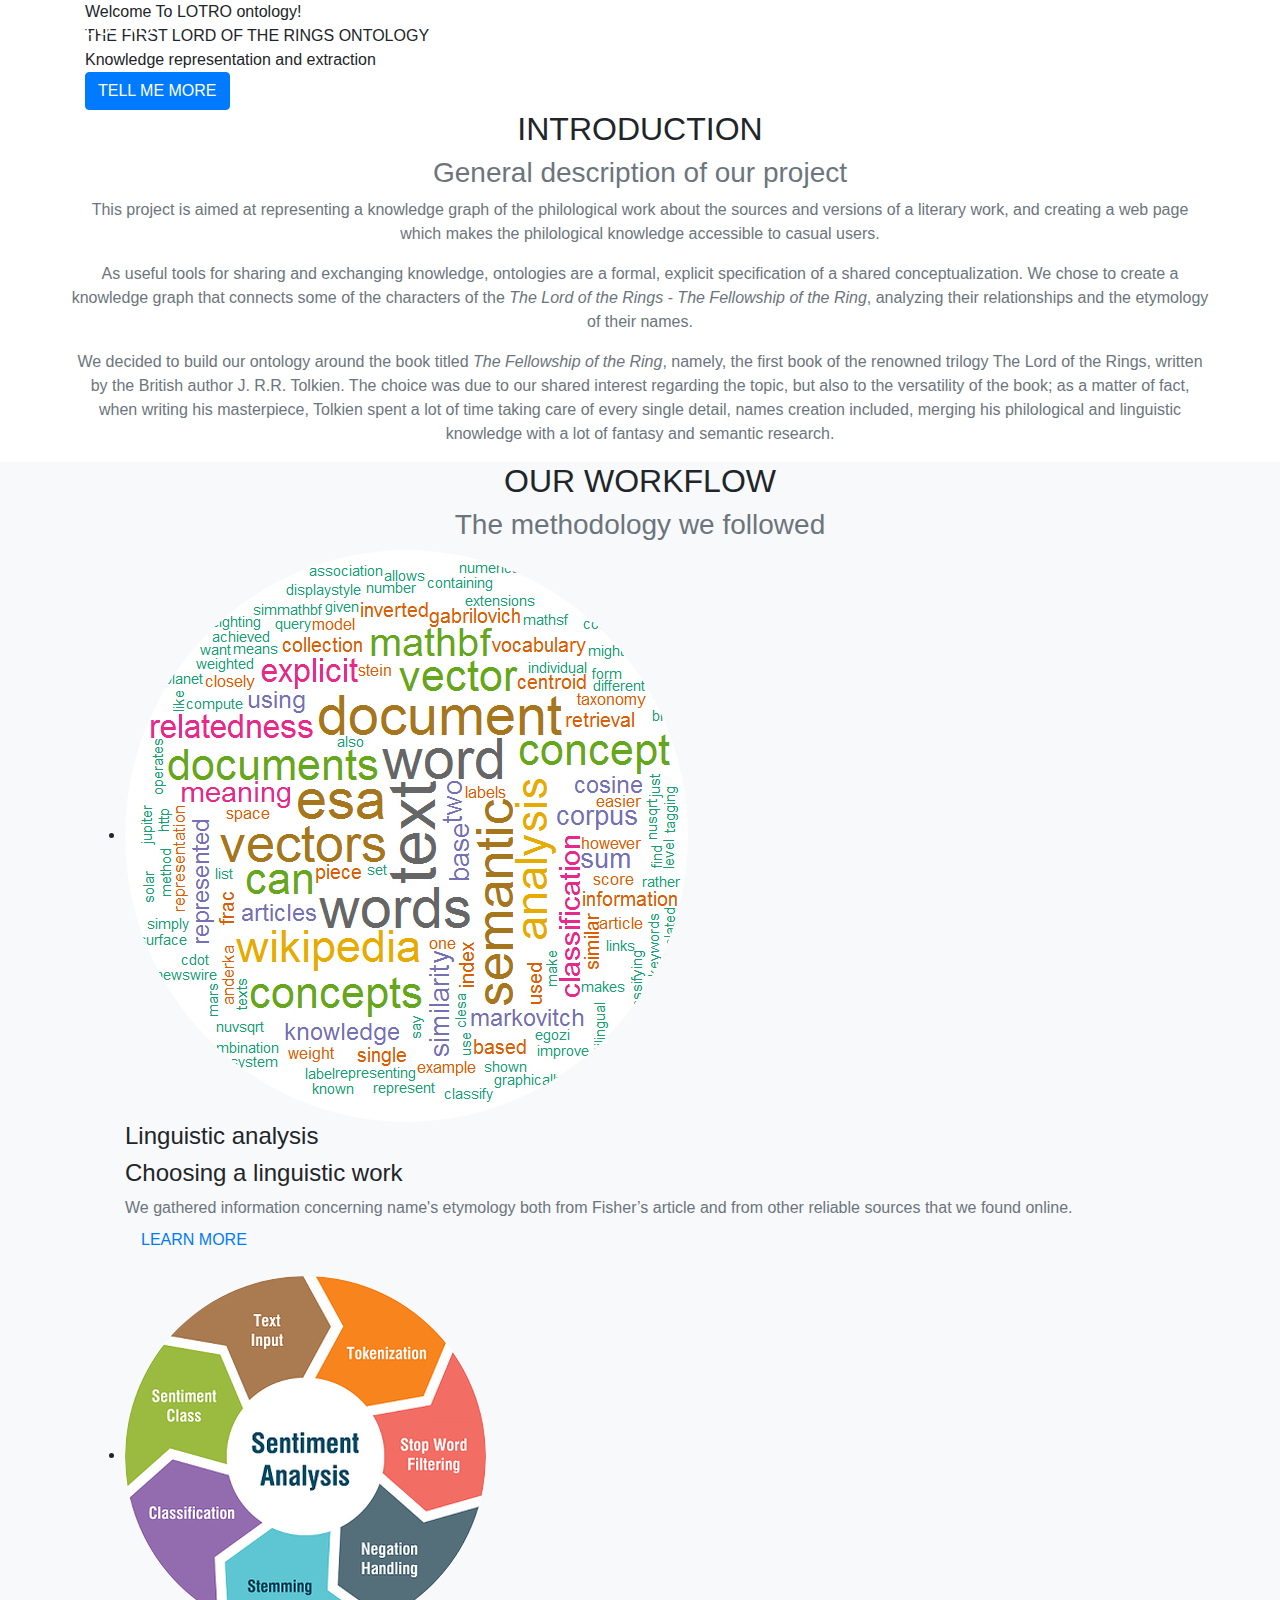
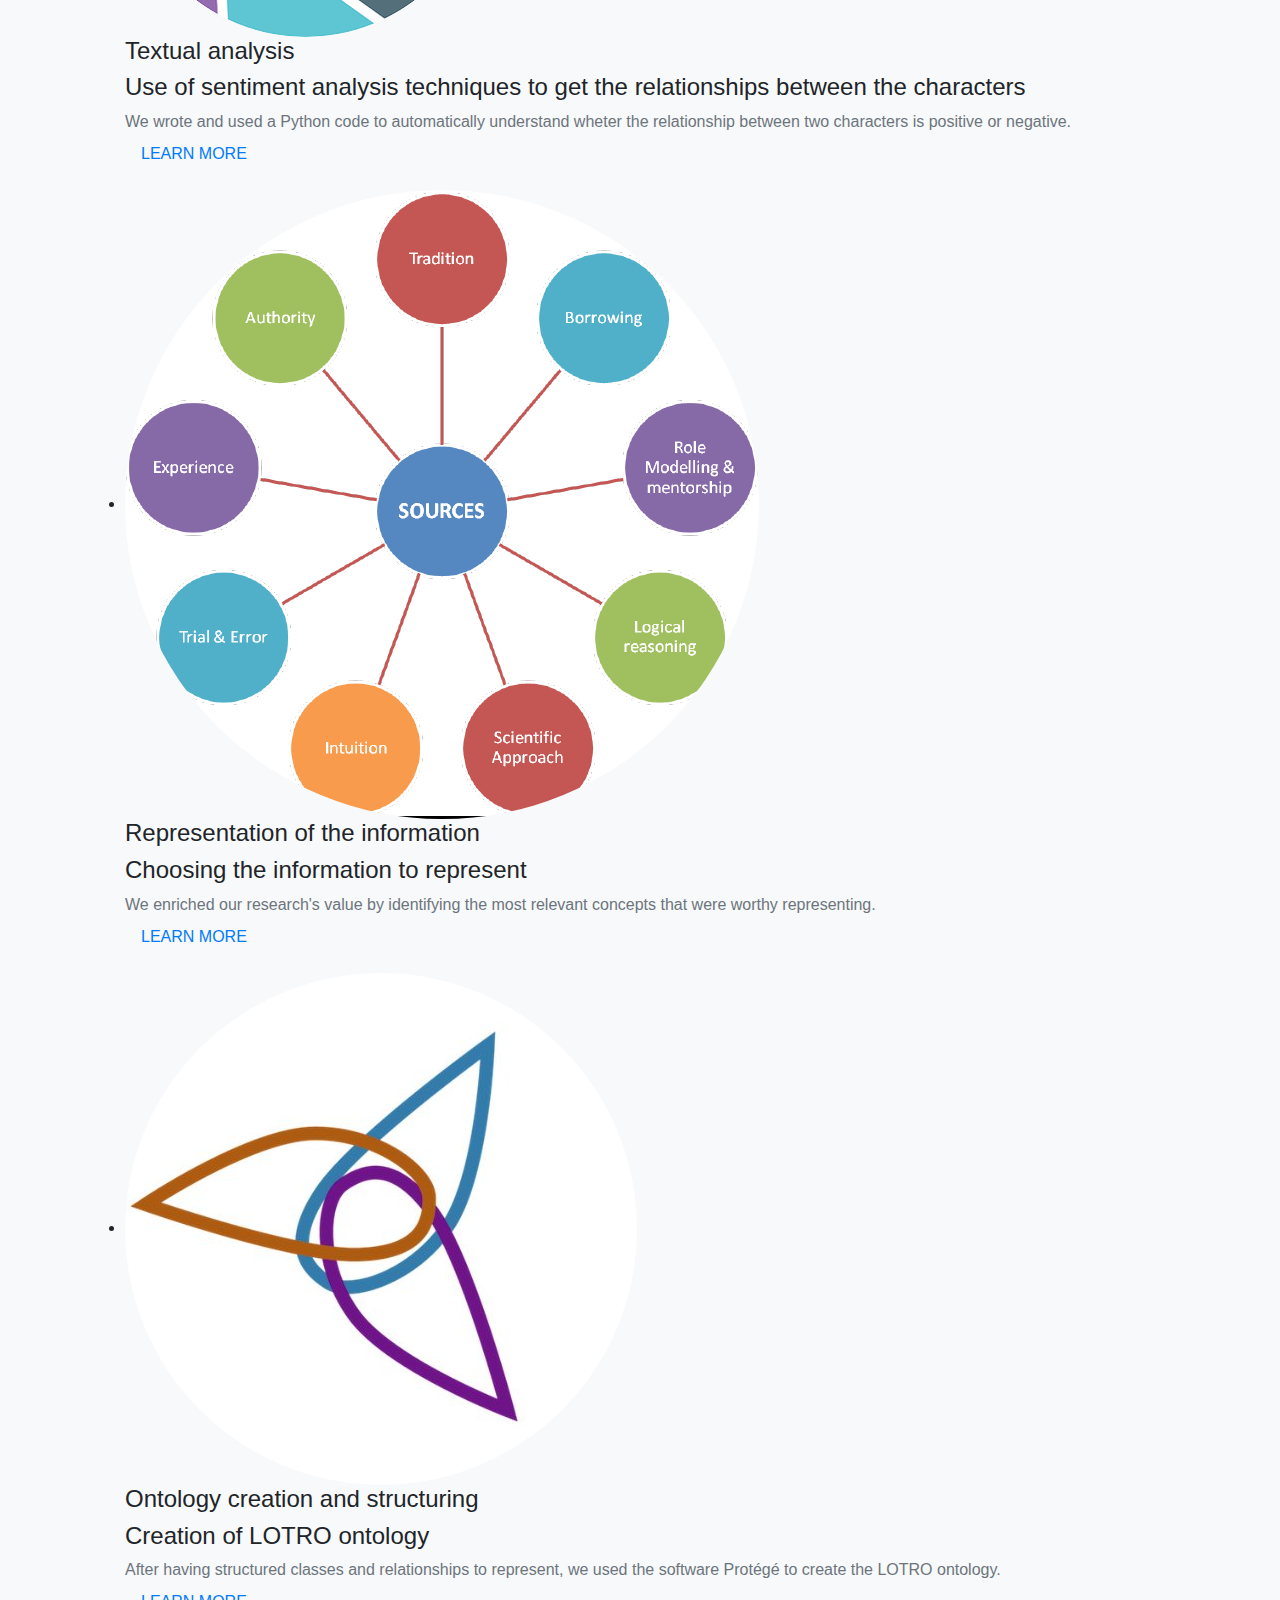
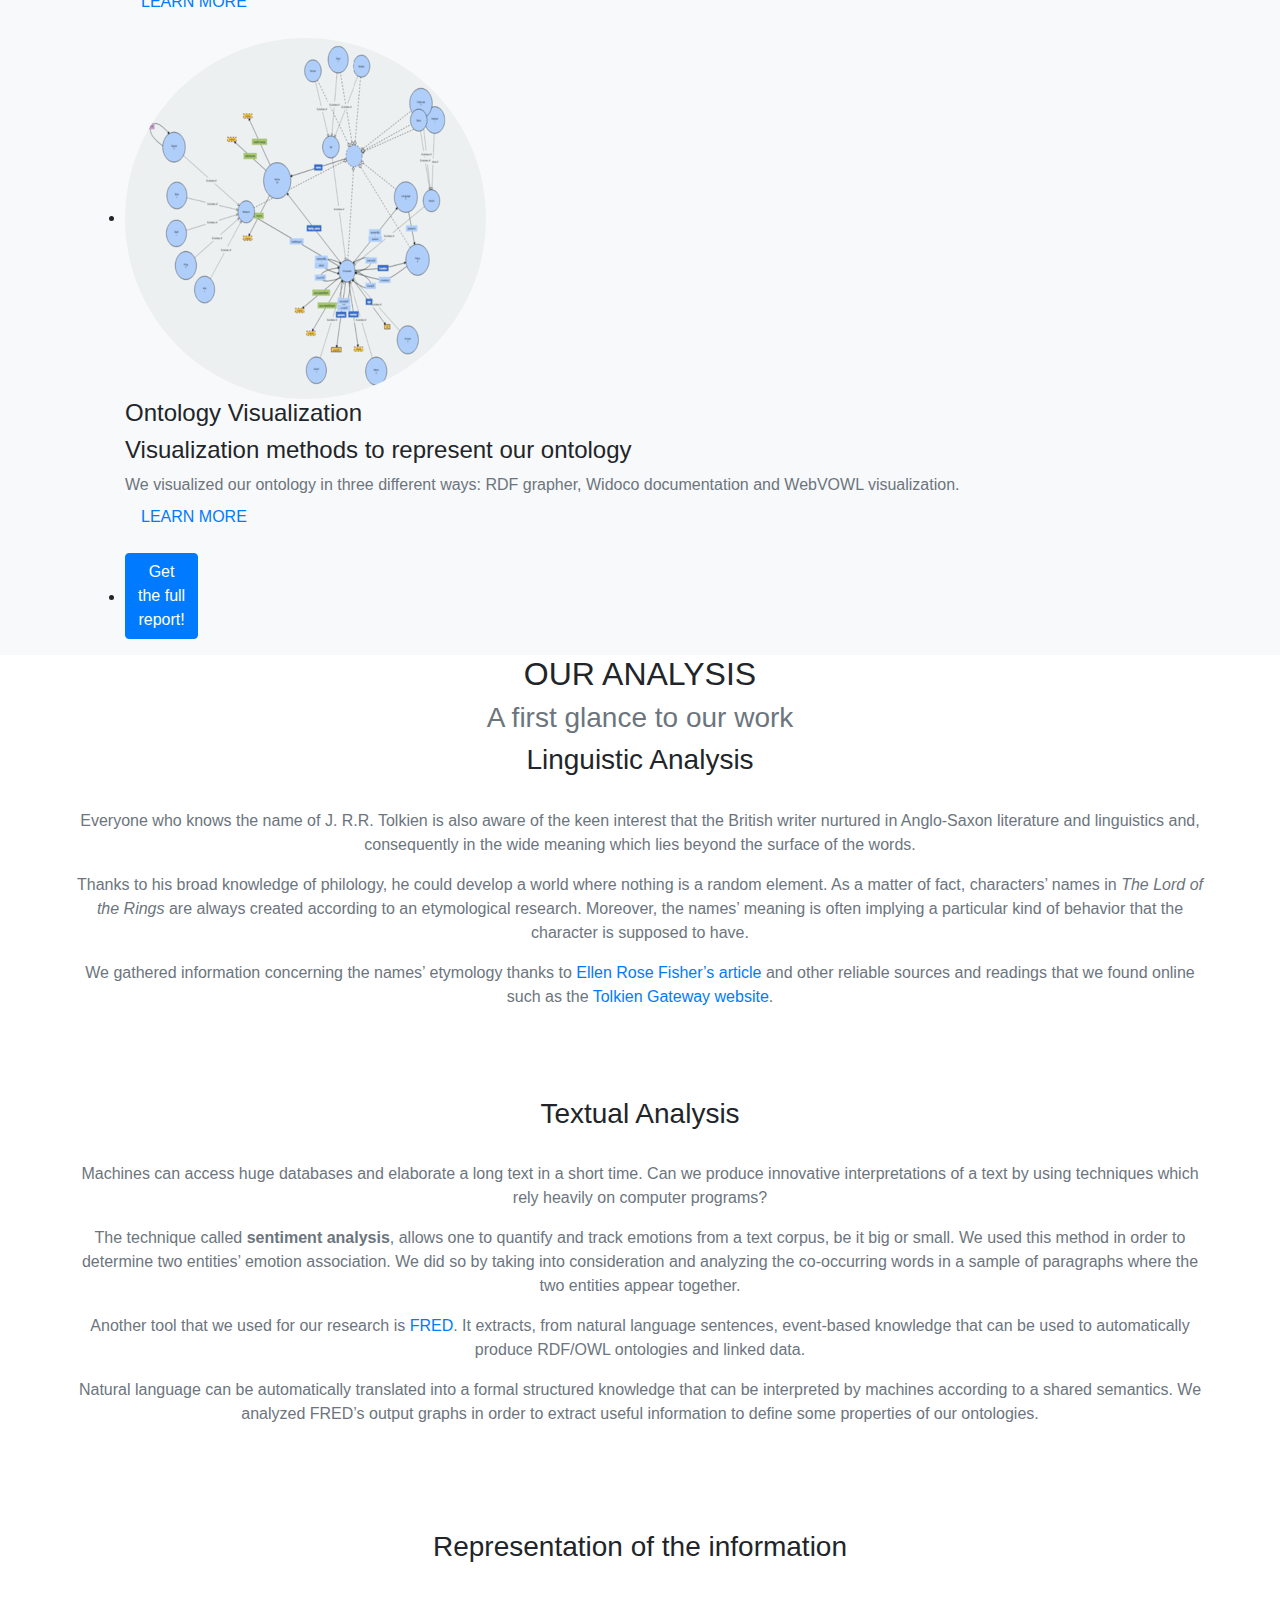
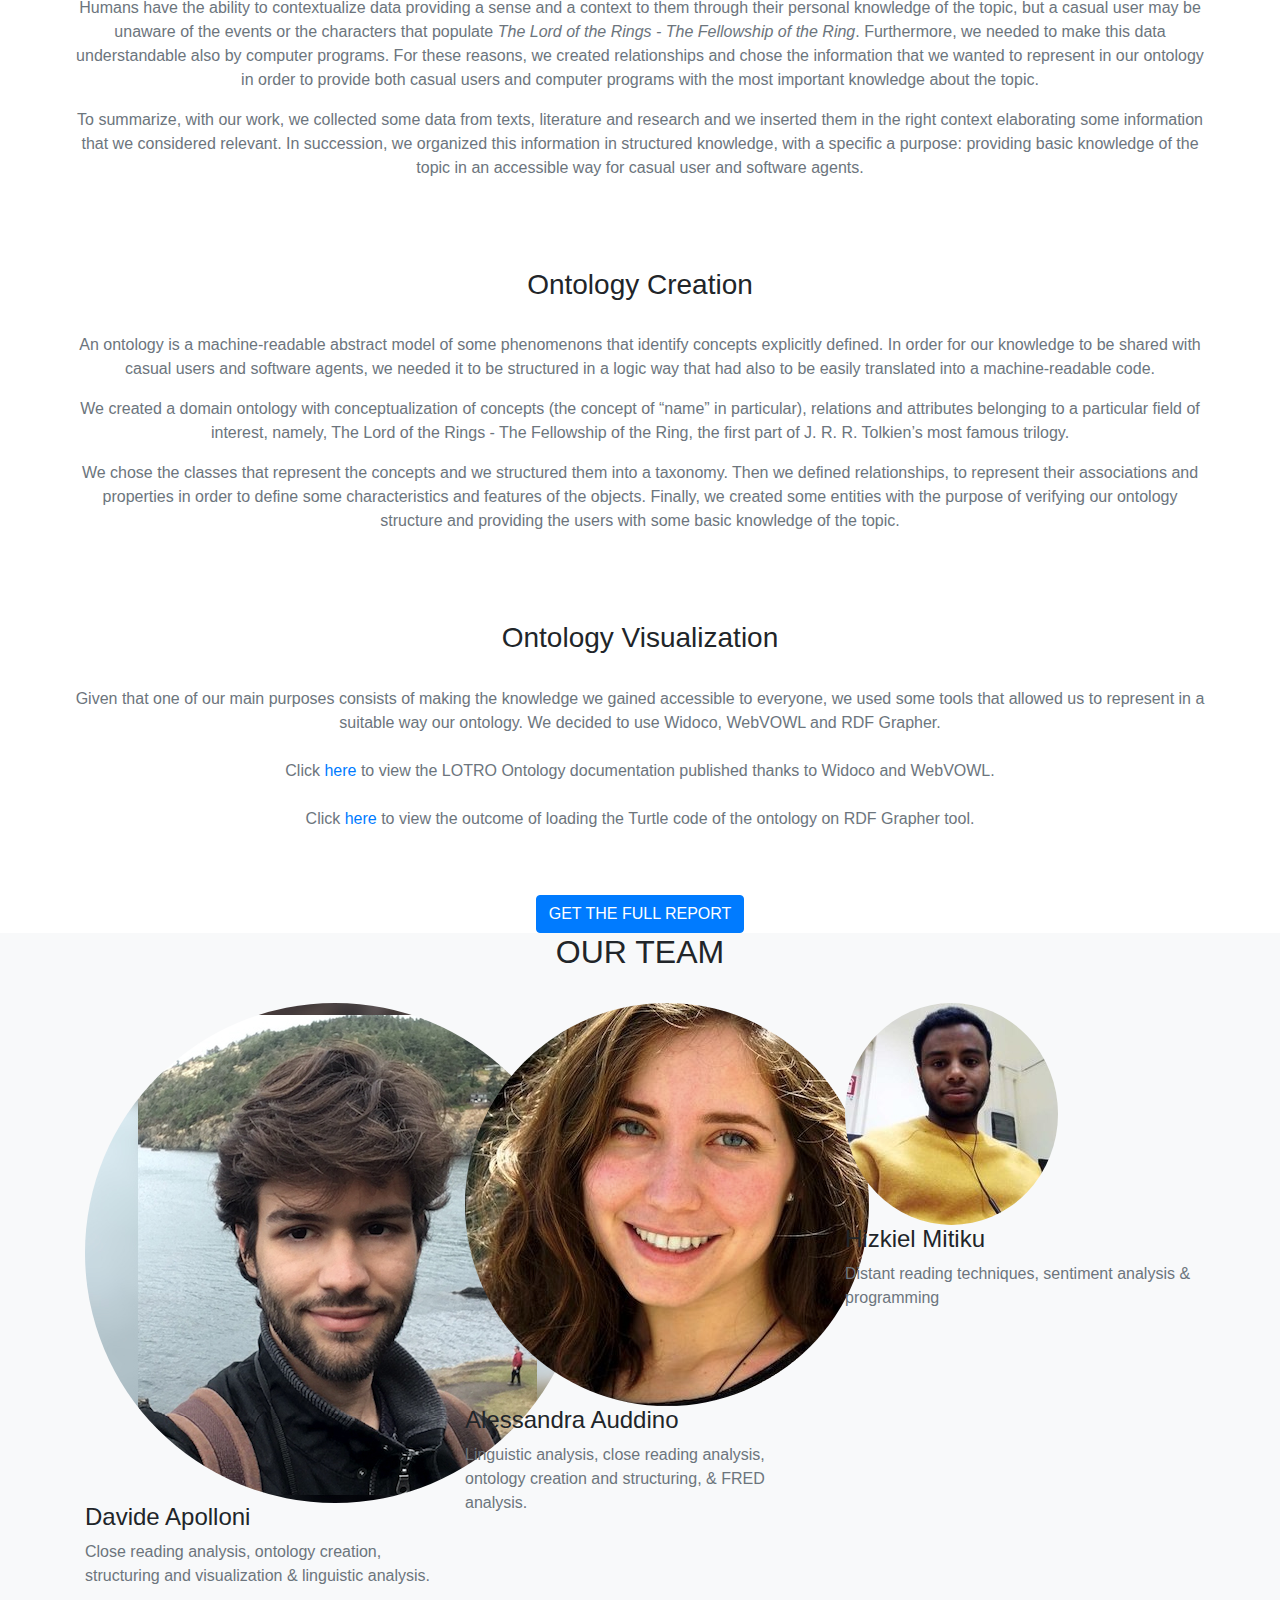
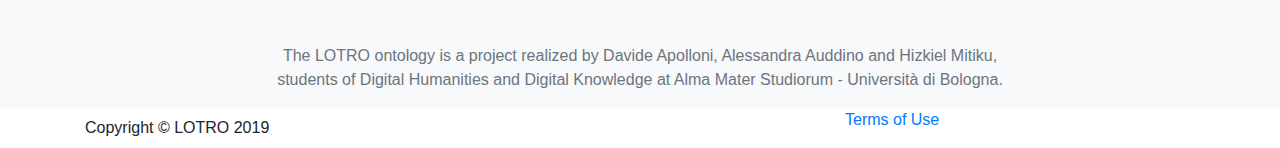
==== commit 720f836e: "Update index.html" ====
--- a/LOTRO webiste/index.html
+++ b/LOTRO webiste/index.html
@@ -374,7 +374,7 @@
           <div class="team-member">
             <img class="mx-auto rounded-circle" src="img/team/1.jpg" alt="">
             <h4>Davide Apolloni</h4>
-            <p class="text-muted">Close reading analysis, ontology creation, structuring and visualization, linguistic analysis.</p>
+            <p class="text-muted">Close reading analysis, ontology creation, structuring and visualization & linguistic analysis.</p>
             <ul class="list-inline social-buttons">
               <li class="list-inline-item">
                 <a href="https://github.com/DavideApolloni">
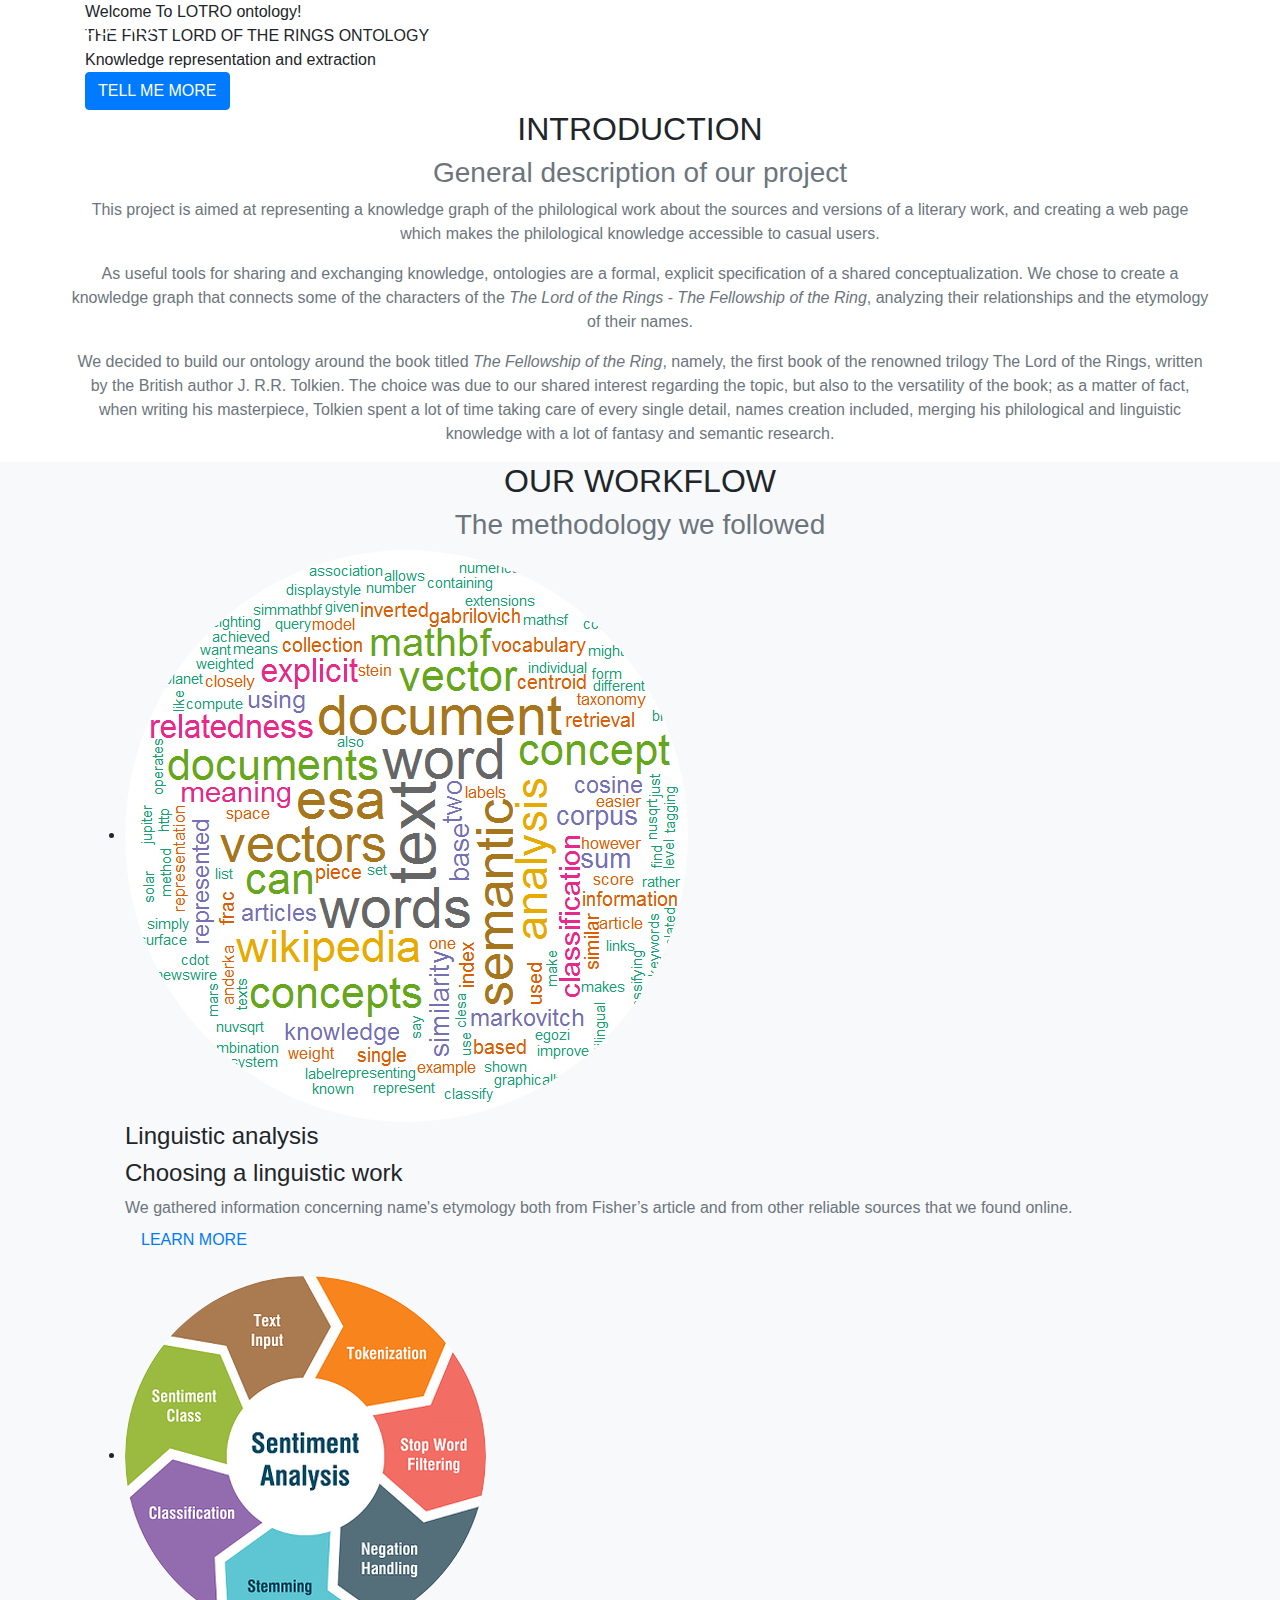
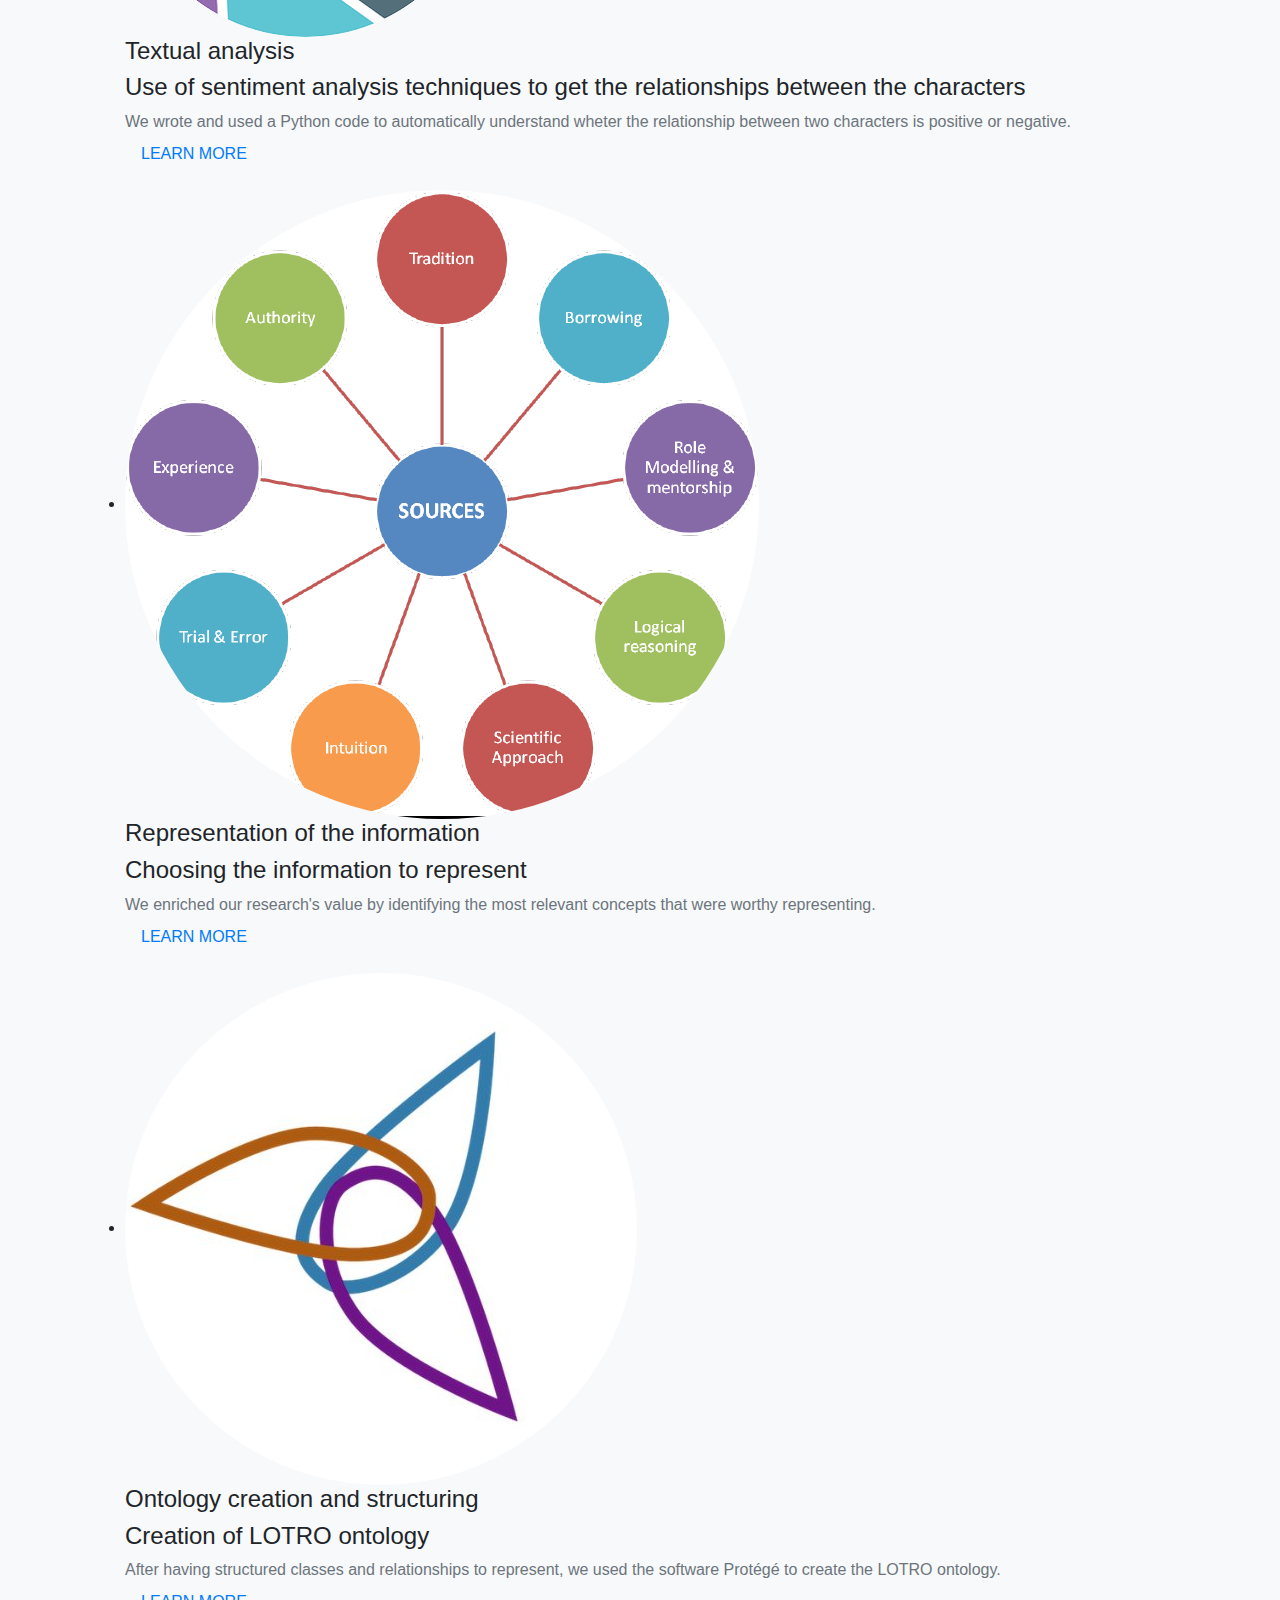
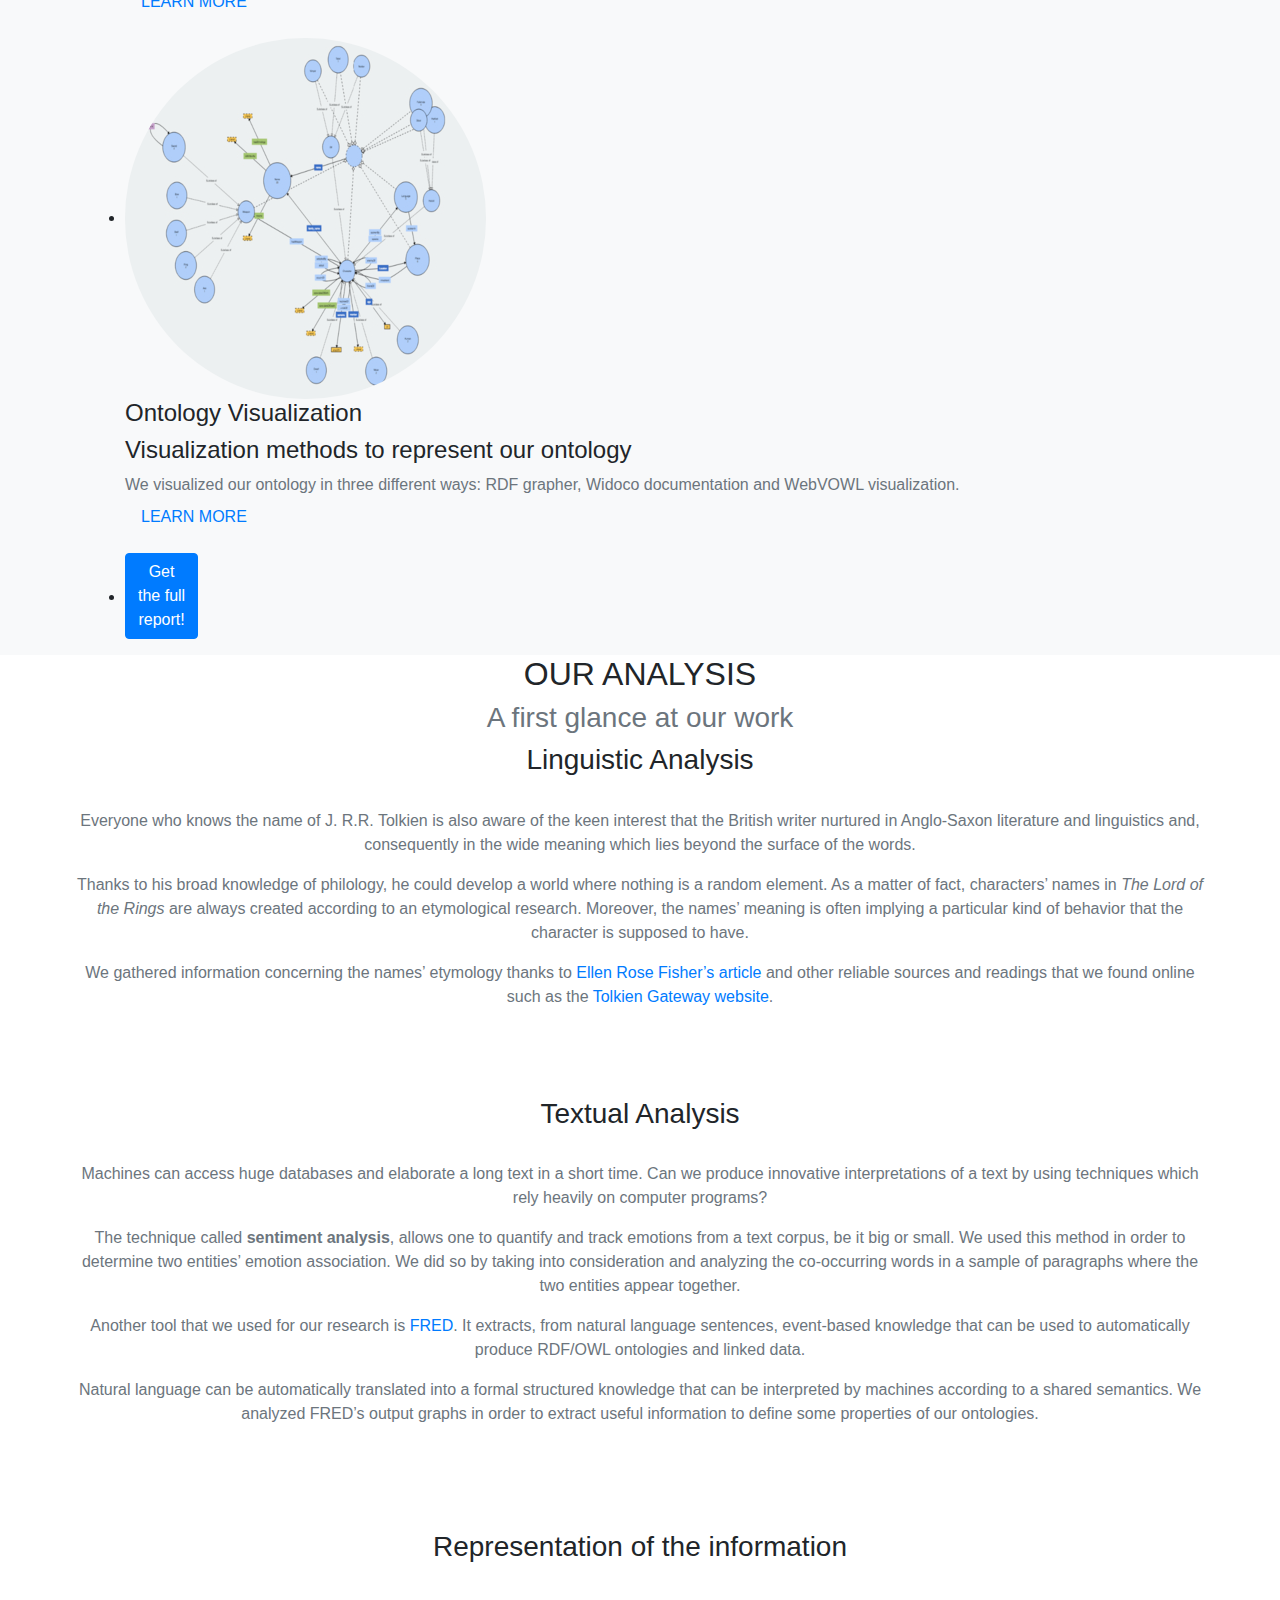
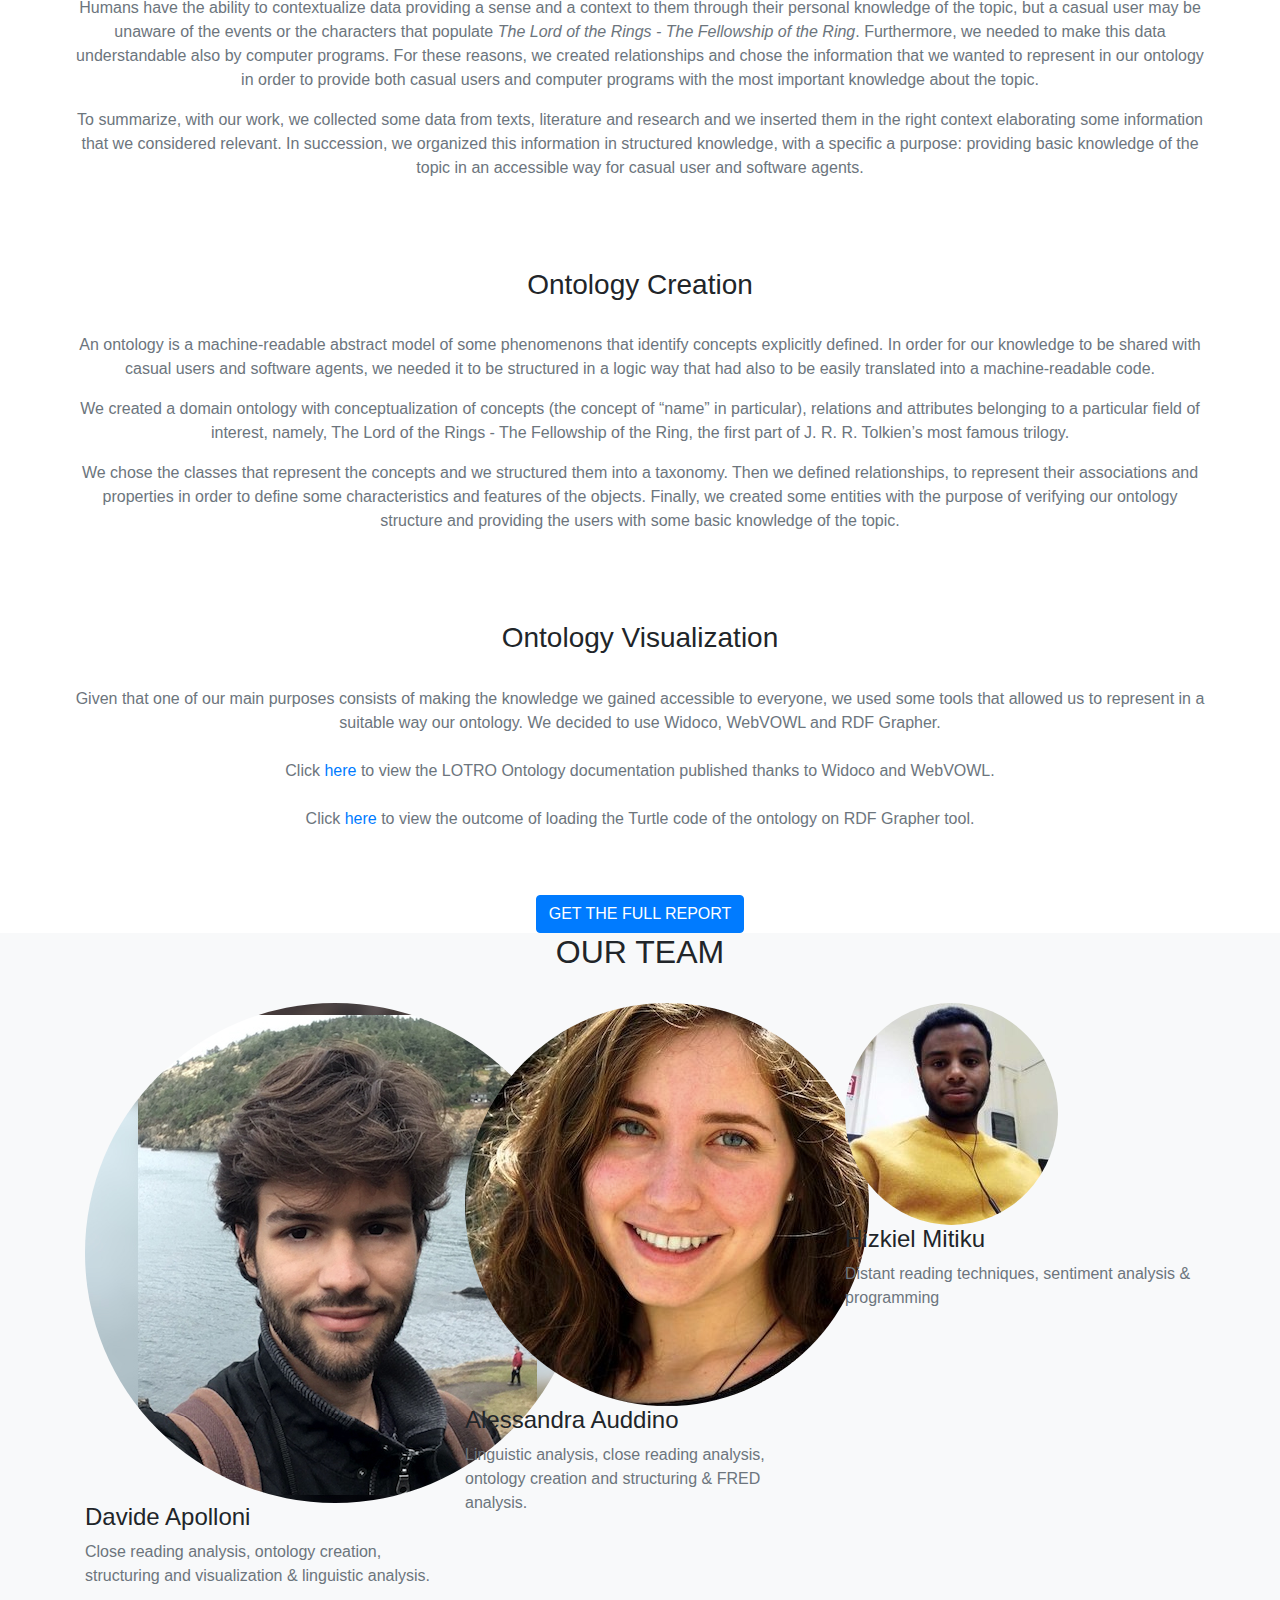
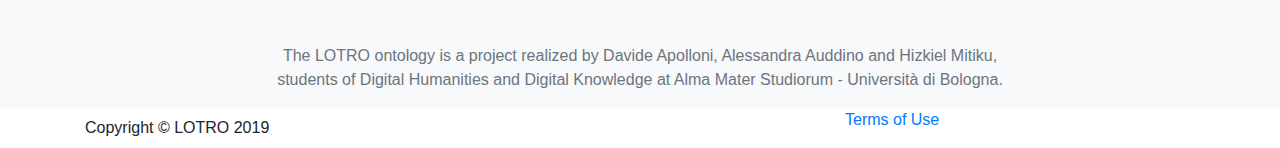
==== commit 98bc7c7d: "Update index.html" ====
--- a/LOTRO webiste/index.html
+++ b/LOTRO webiste/index.html
@@ -303,7 +303,7 @@
       <div class="row">
         <div class="col-lg-12 text-center">
           <h2 class="section-heading text-uppercase">Our Analysis</h2>
-          <h3 class="section-subheading text-muted">A first glance to our work</h3>
+          <h3 class="section-subheading text-muted">A first glance at our work</h3>
         </div>
       </div>
       <h3 style="text-align:center;" id="philologicalanalysis">Linguistic Analysis</h3>
@@ -393,7 +393,7 @@
           <div class="team-member">
             <img class="mx-auto rounded-circle" src="img/team/2.jpg" alt="">
             <h4>Alessandra Auddino</h4>
-            <p class="text-muted">Linguistic analysis, close reading analysis, ontology creation and structuring, & FRED analysis.</p>
+            <p class="text-muted">Linguistic analysis, close reading analysis, ontology creation and structuring & FRED analysis.</p>
             <ul class="list-inline social-buttons">
               <li class="list-inline-item">
                 <a href="https://github.com/AleAuddi">
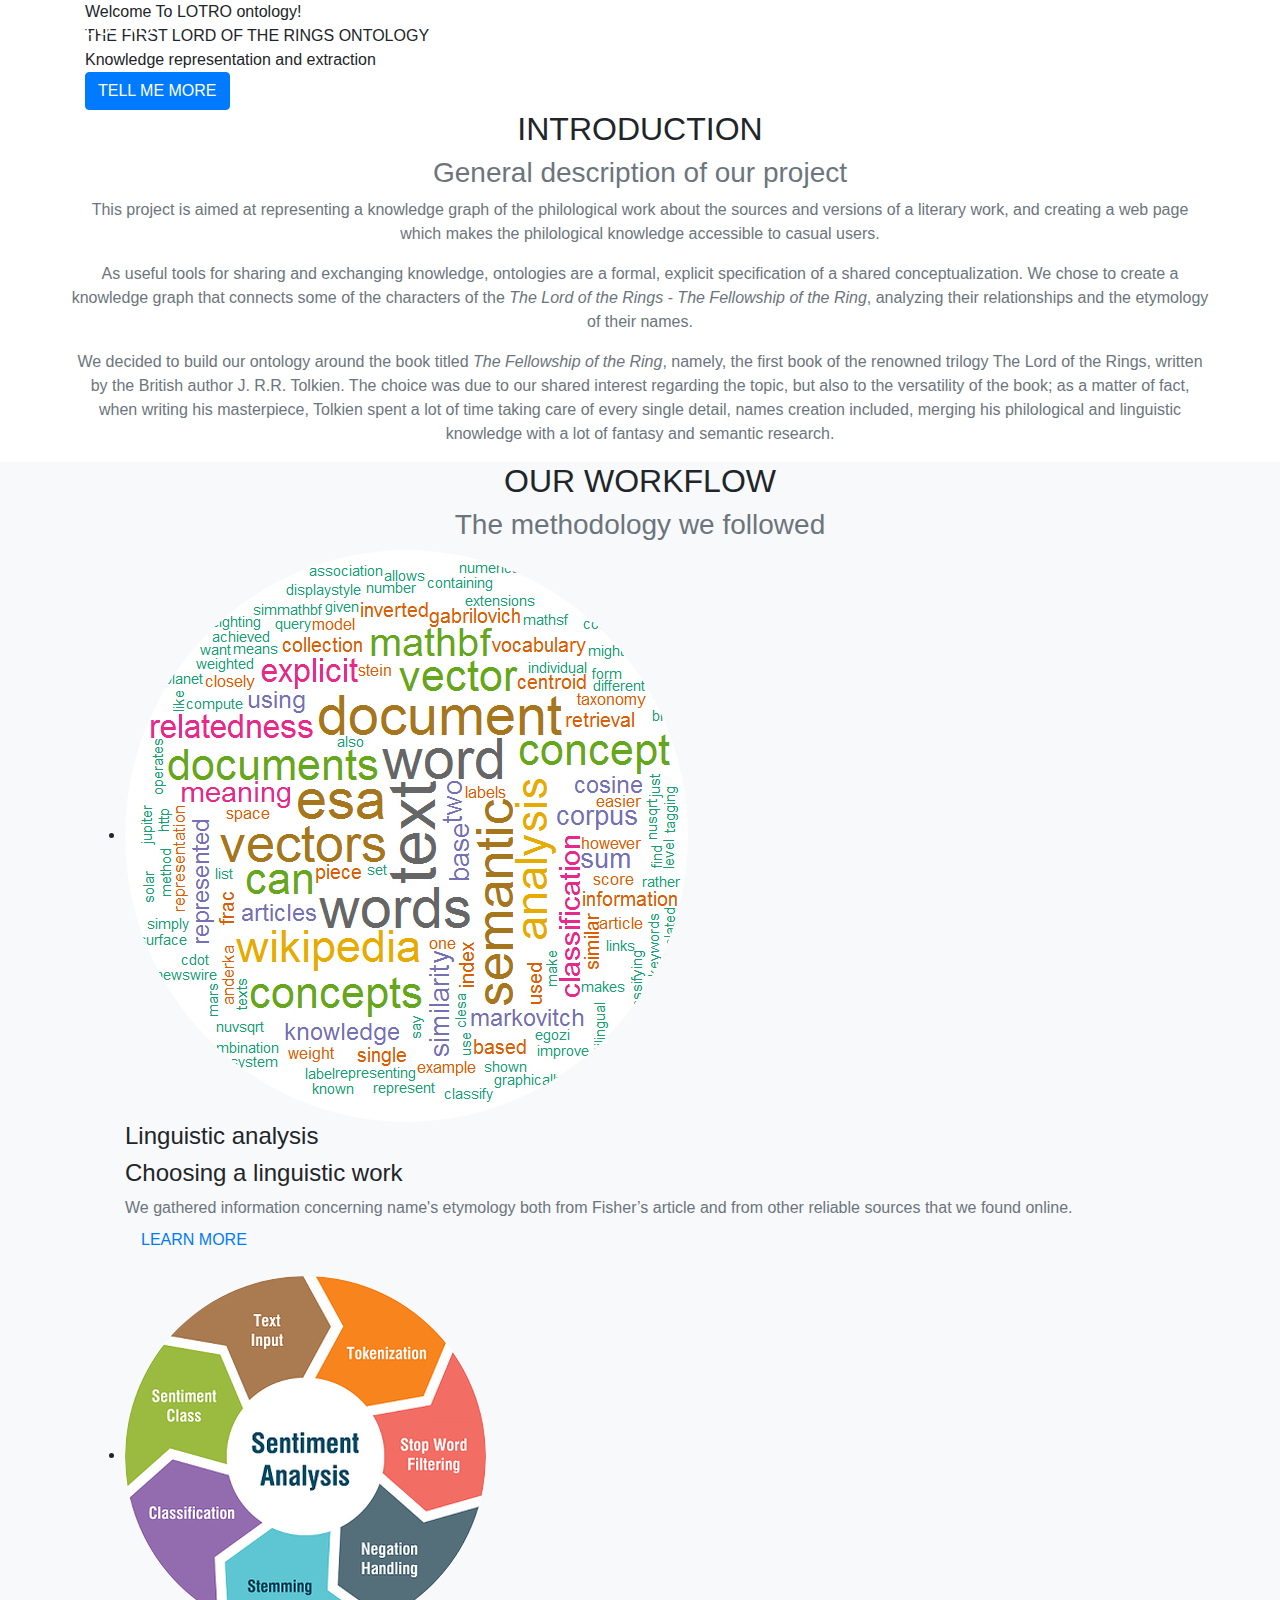
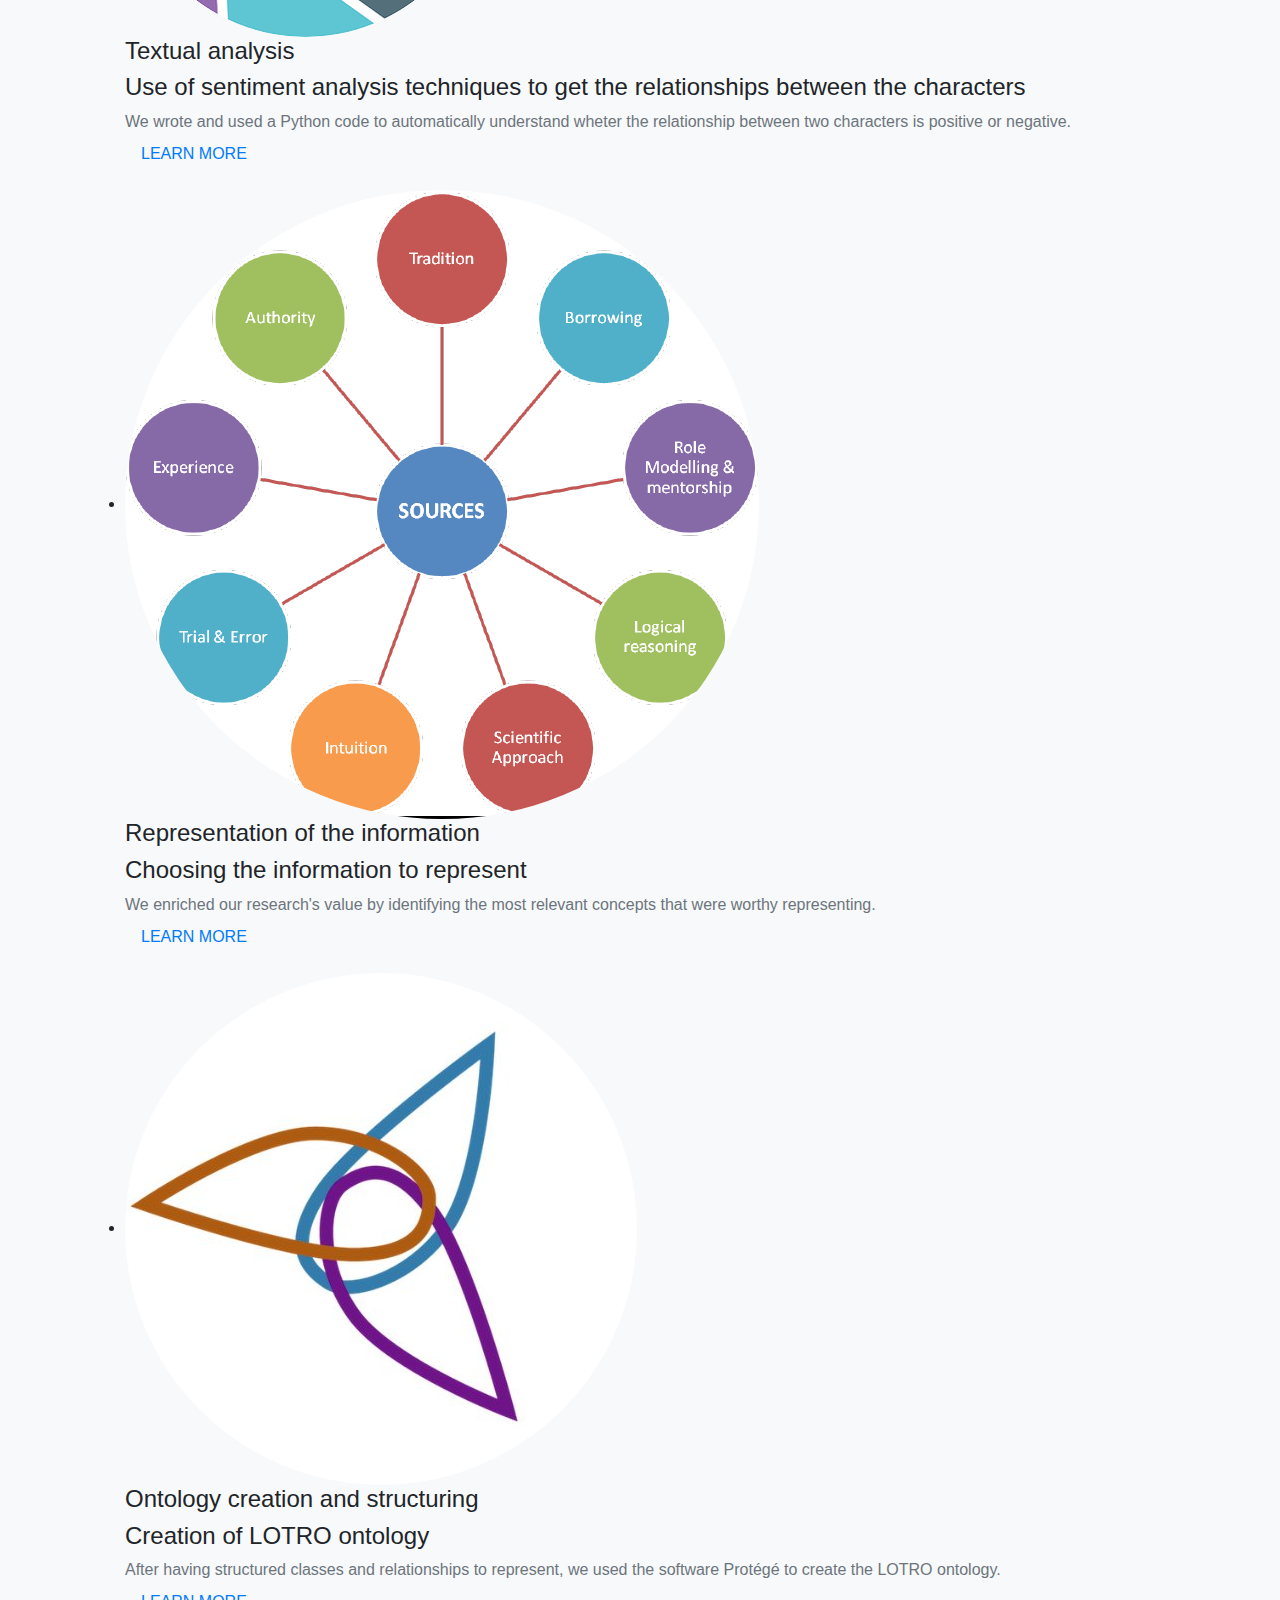
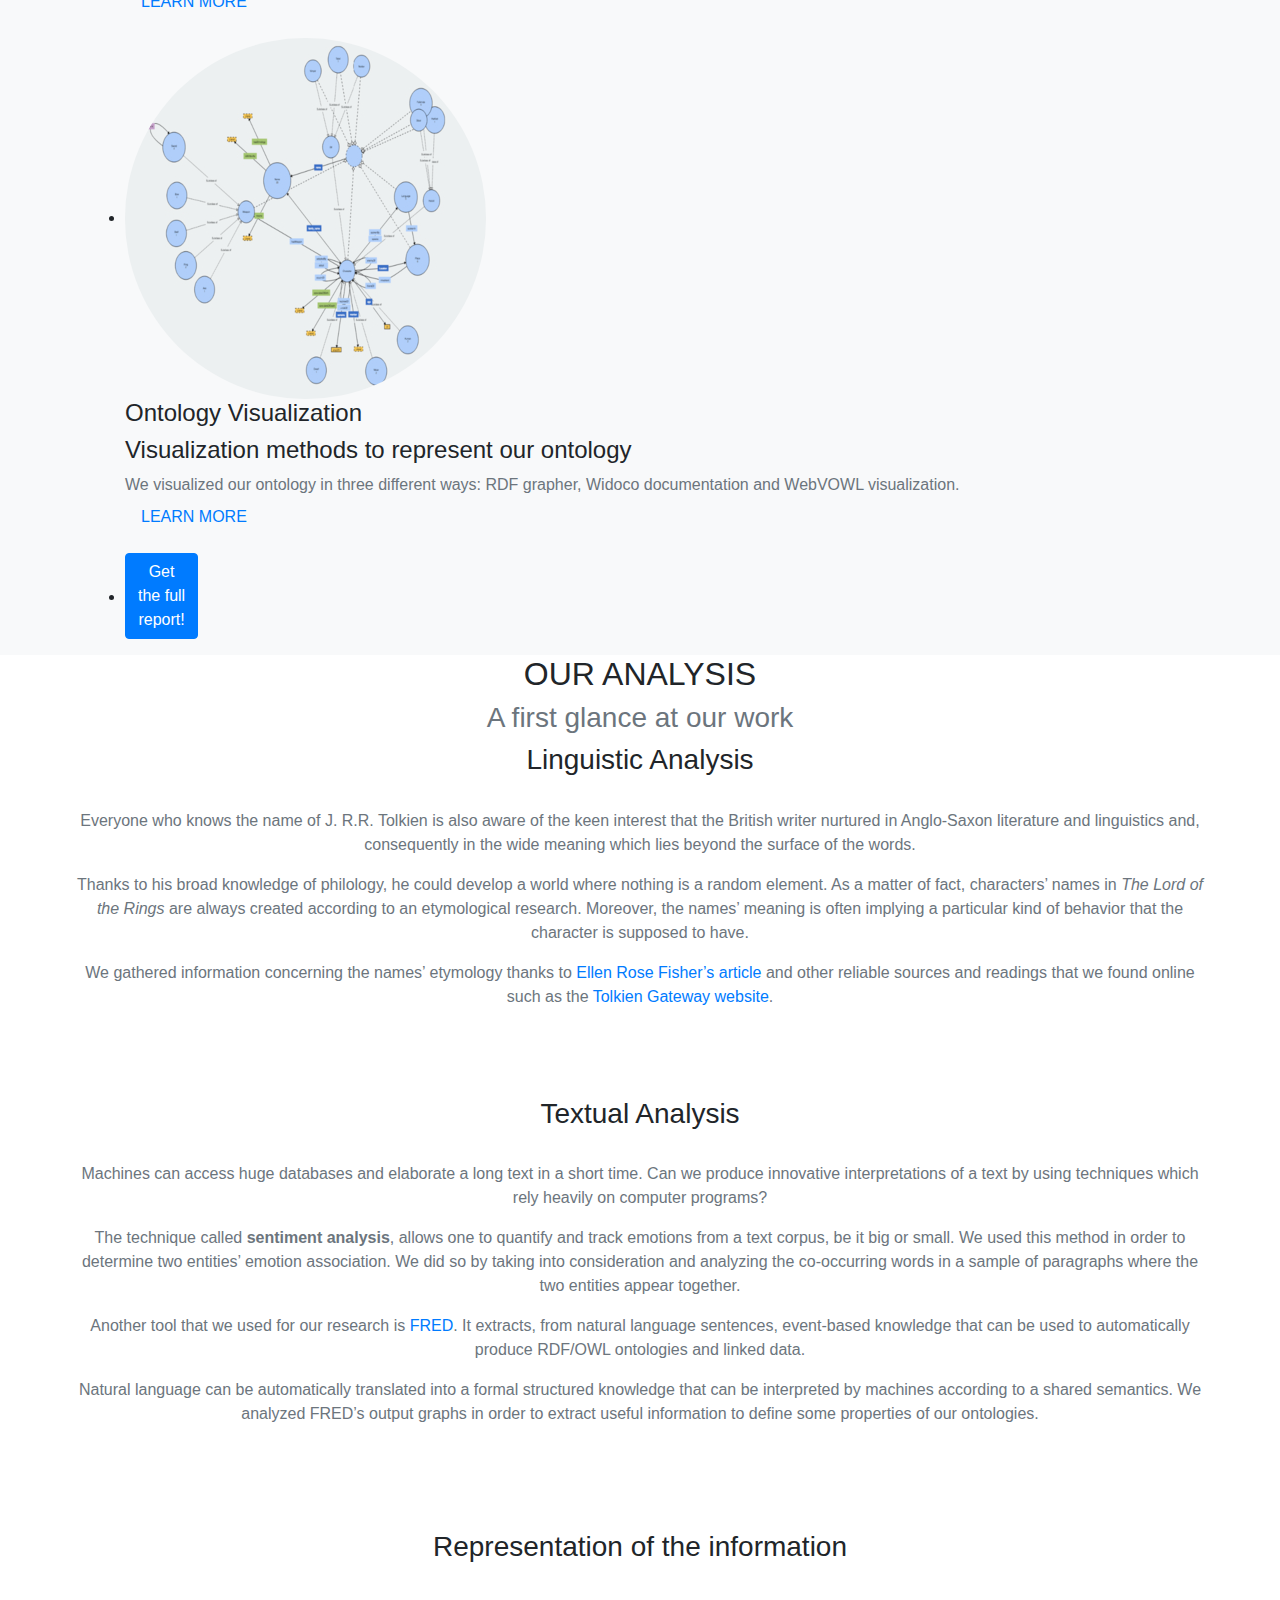
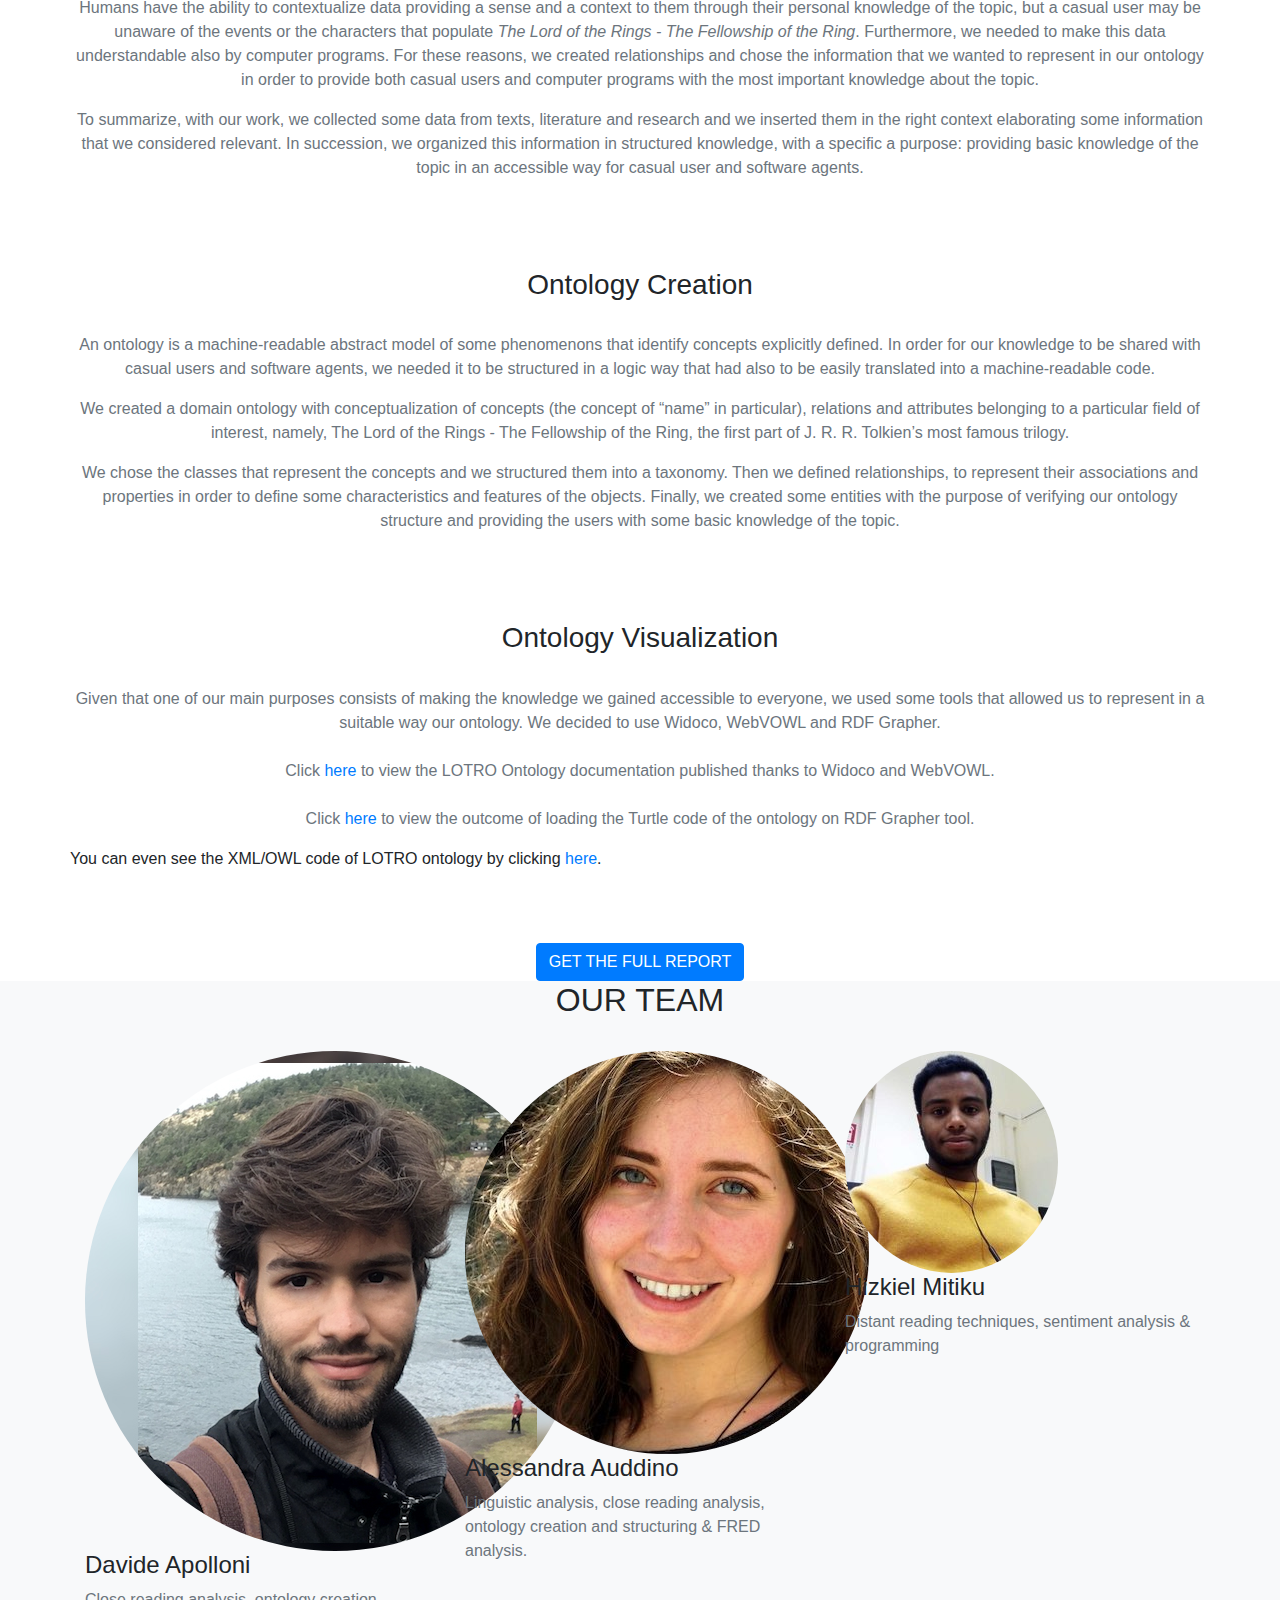
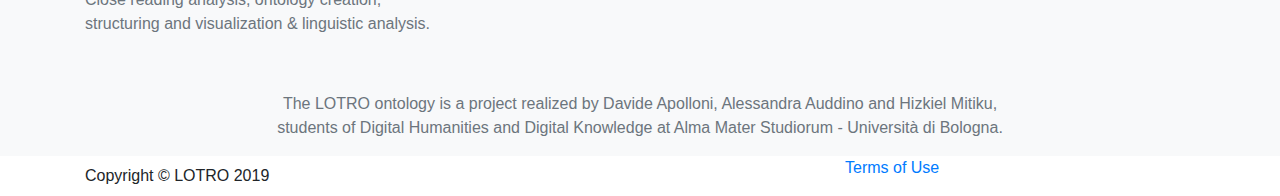
==== commit 3b9c6eb8: "Update index.html" ====
--- a/LOTRO webiste/index.html
+++ b/LOTRO webiste/index.html
@@ -352,8 +352,9 @@
             <br><br>
           Click <a href="https://lotro.github.io/MyDocumentation/index-en.html">here</a> to view the LOTRO Ontology documentation published thanks to Widoco and WebVOWL.
           <br><br>
-          Click <a href="#">here</a> to view the outcome of loading the Turtle code of the ontology on RDF Grapher tool.
-</p>
+          Click <a href="https://drive.google.com/file/d/14PrlQBKowZf0Djz1G0Dl6cjnO290qvTi/view">here</a> to view the outcome of loading the Turtle code of the ontology on RDF Grapher tool.</p>
+	  <br><br>
+	      <p>You can even see the XML/OWL code of LOTRO ontology by clicking <a href="https://lotro.github.io/LOTROXMLOWL.owl">here</a>.</p>
     </div>
     <br>
     <br>
